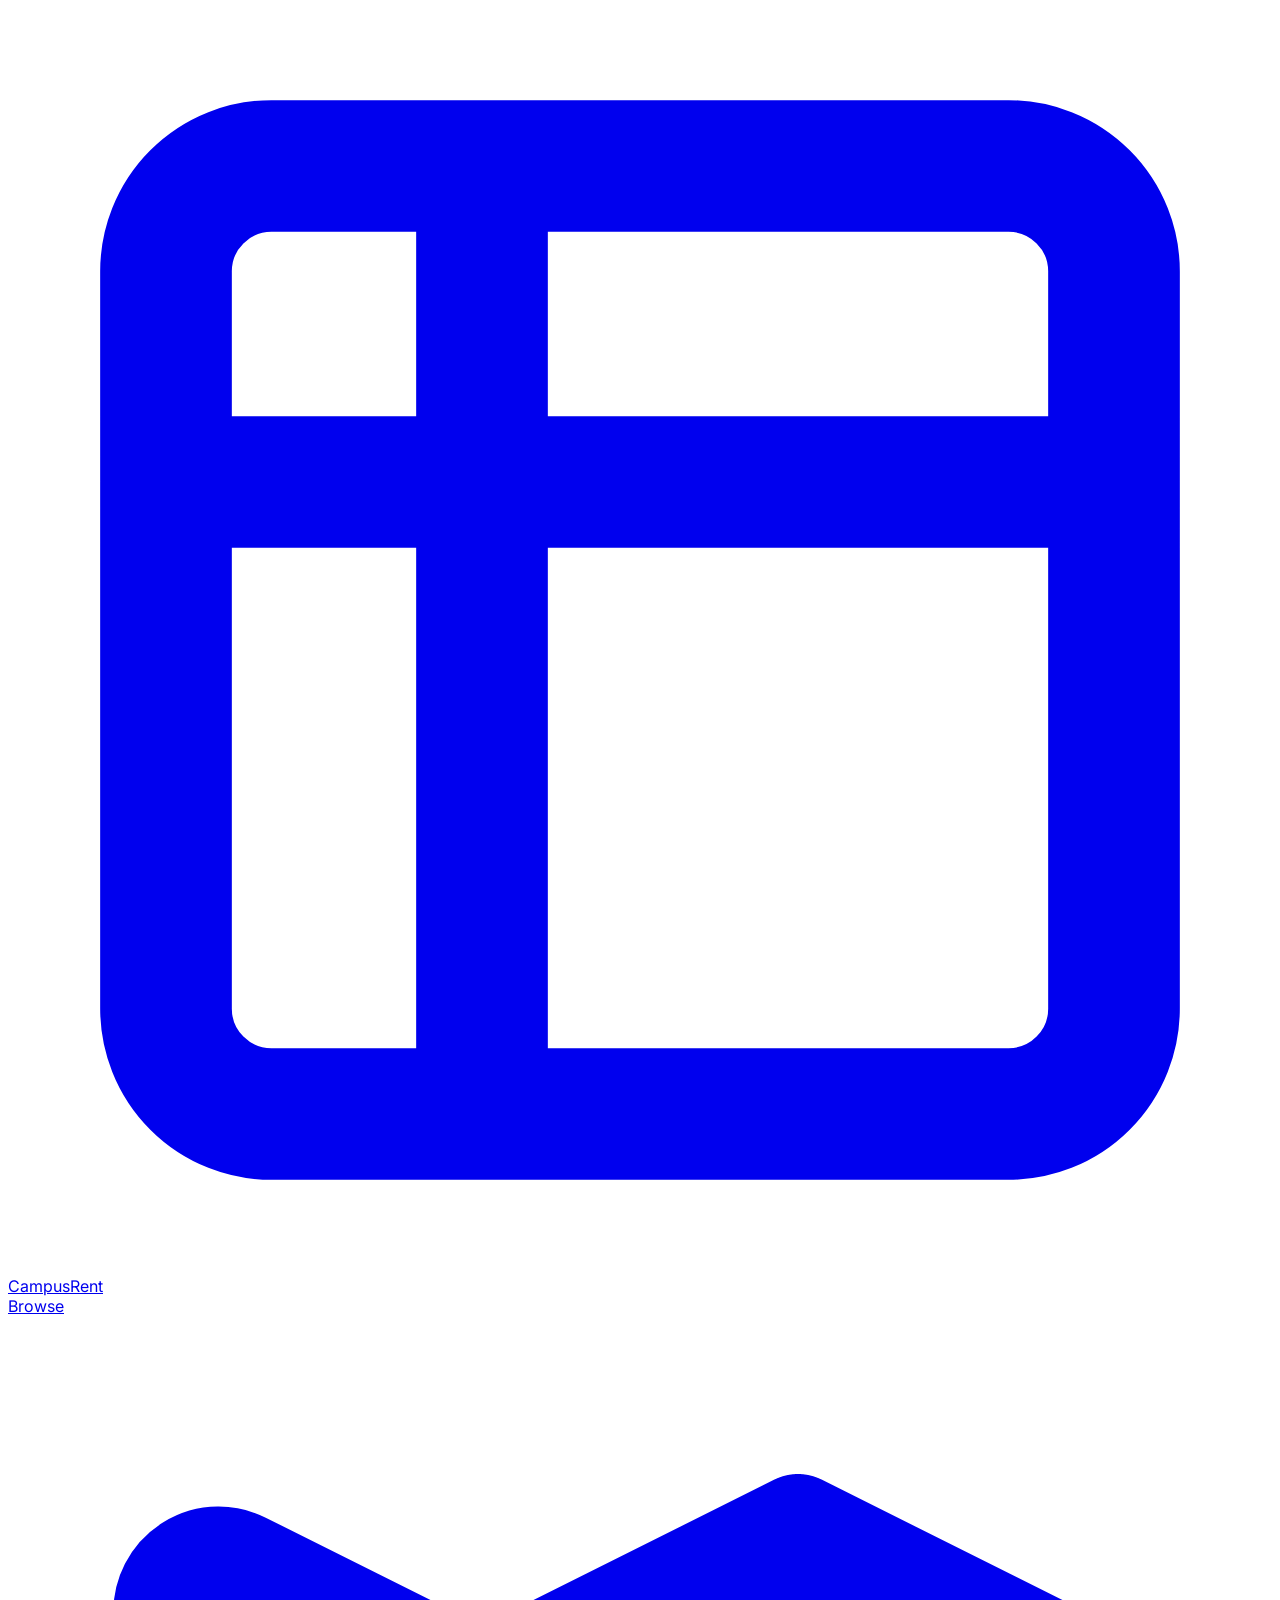
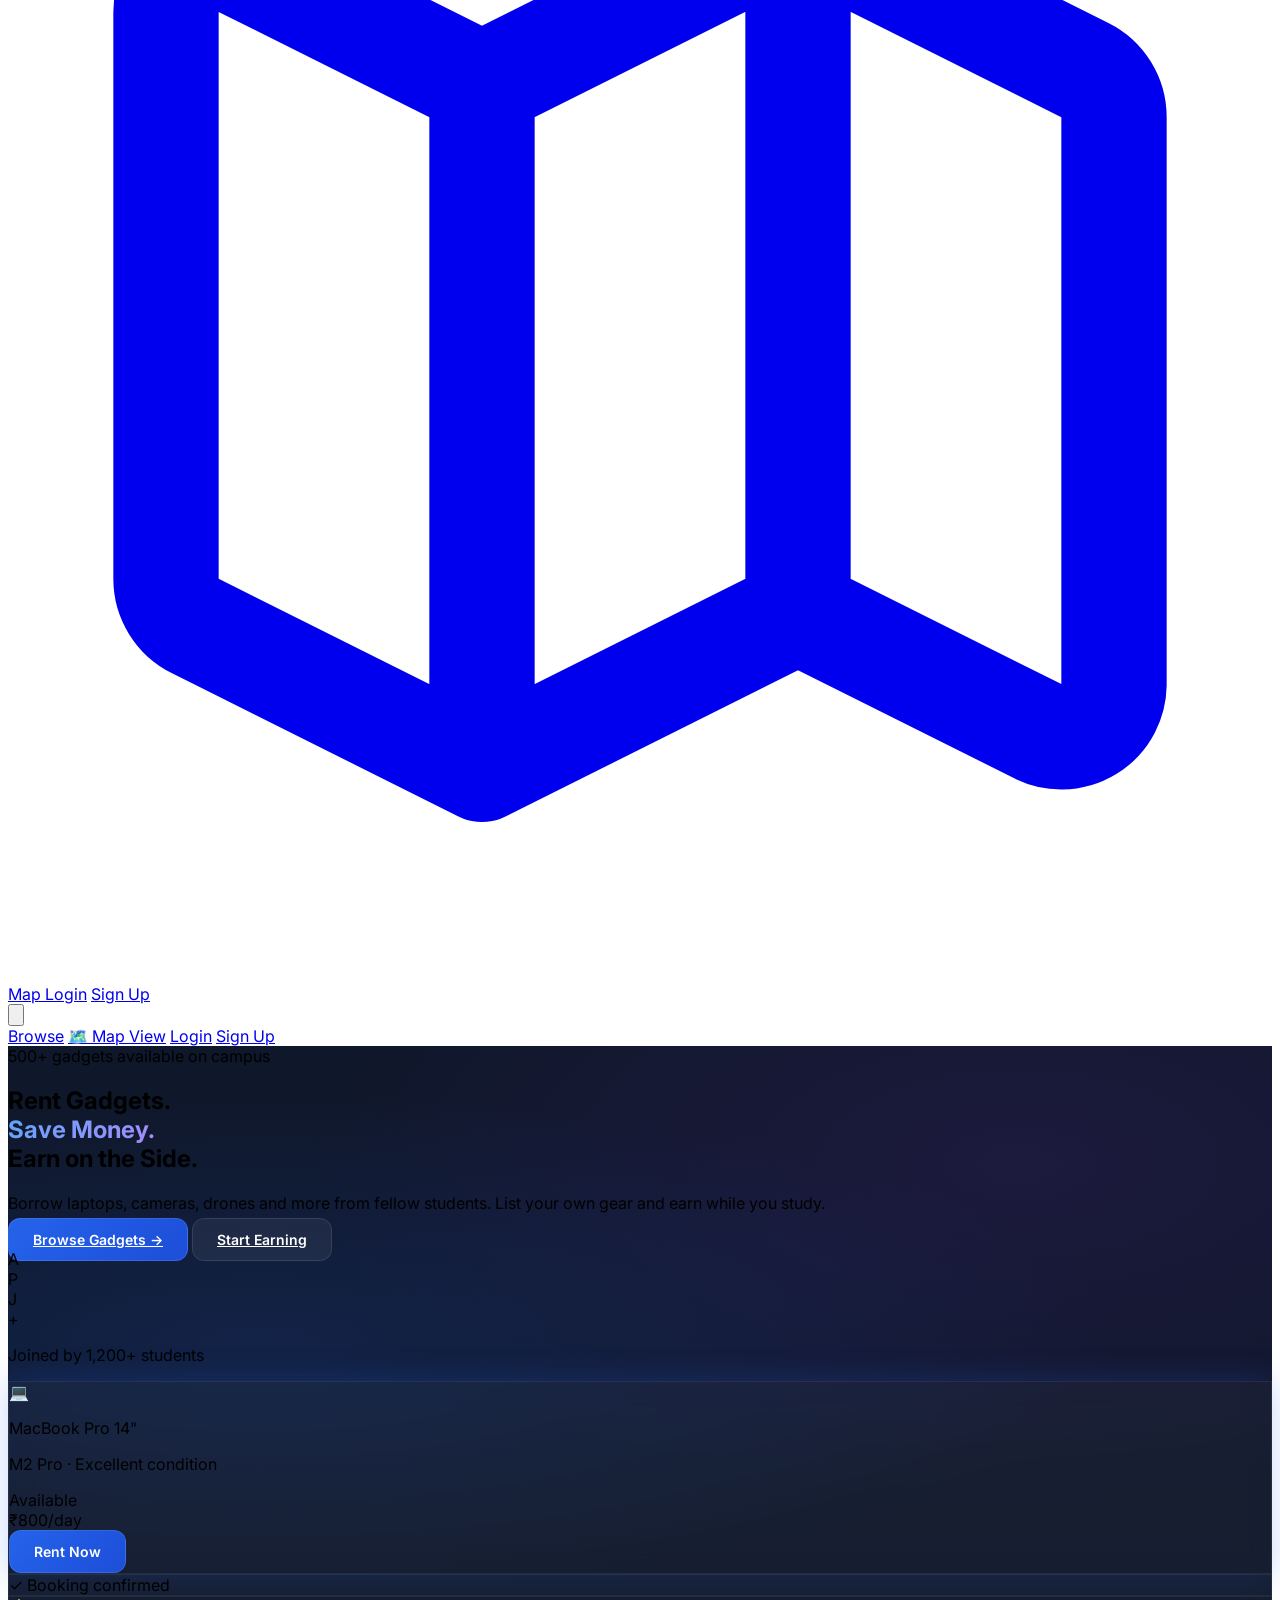
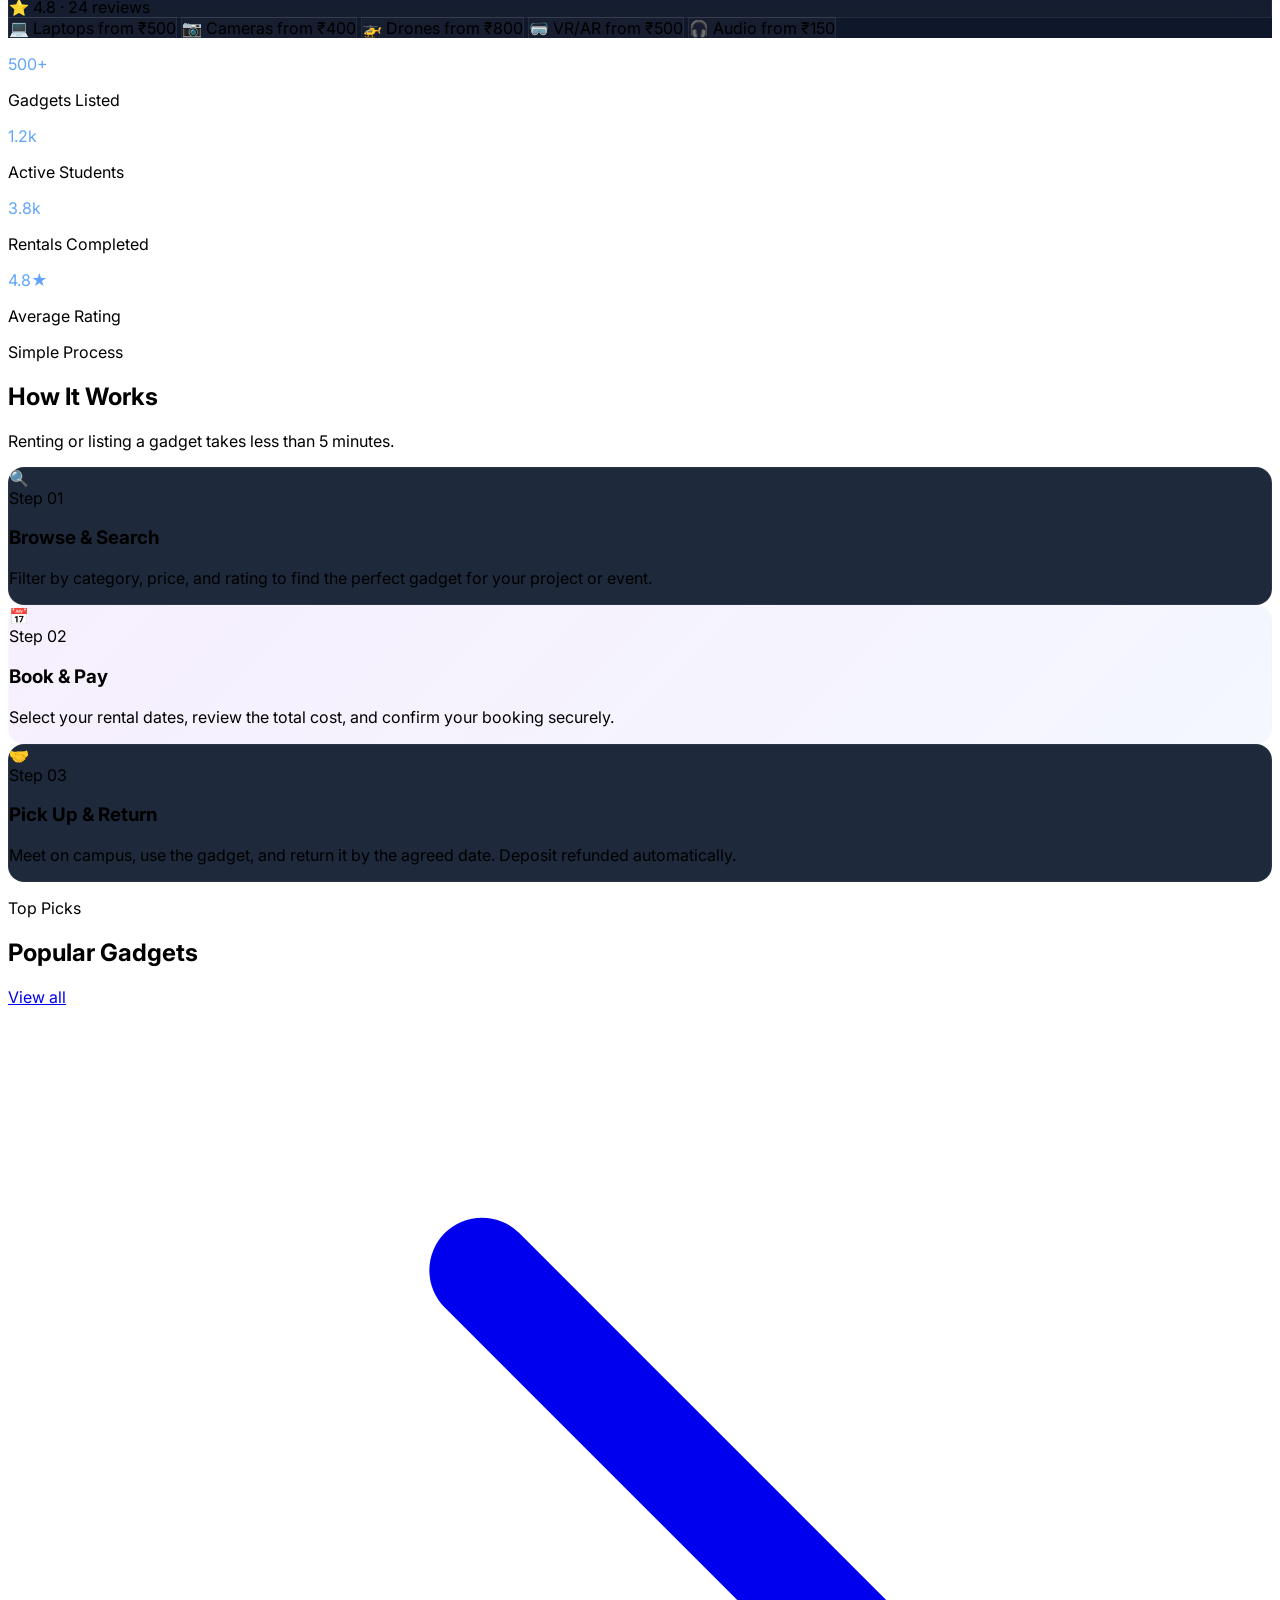
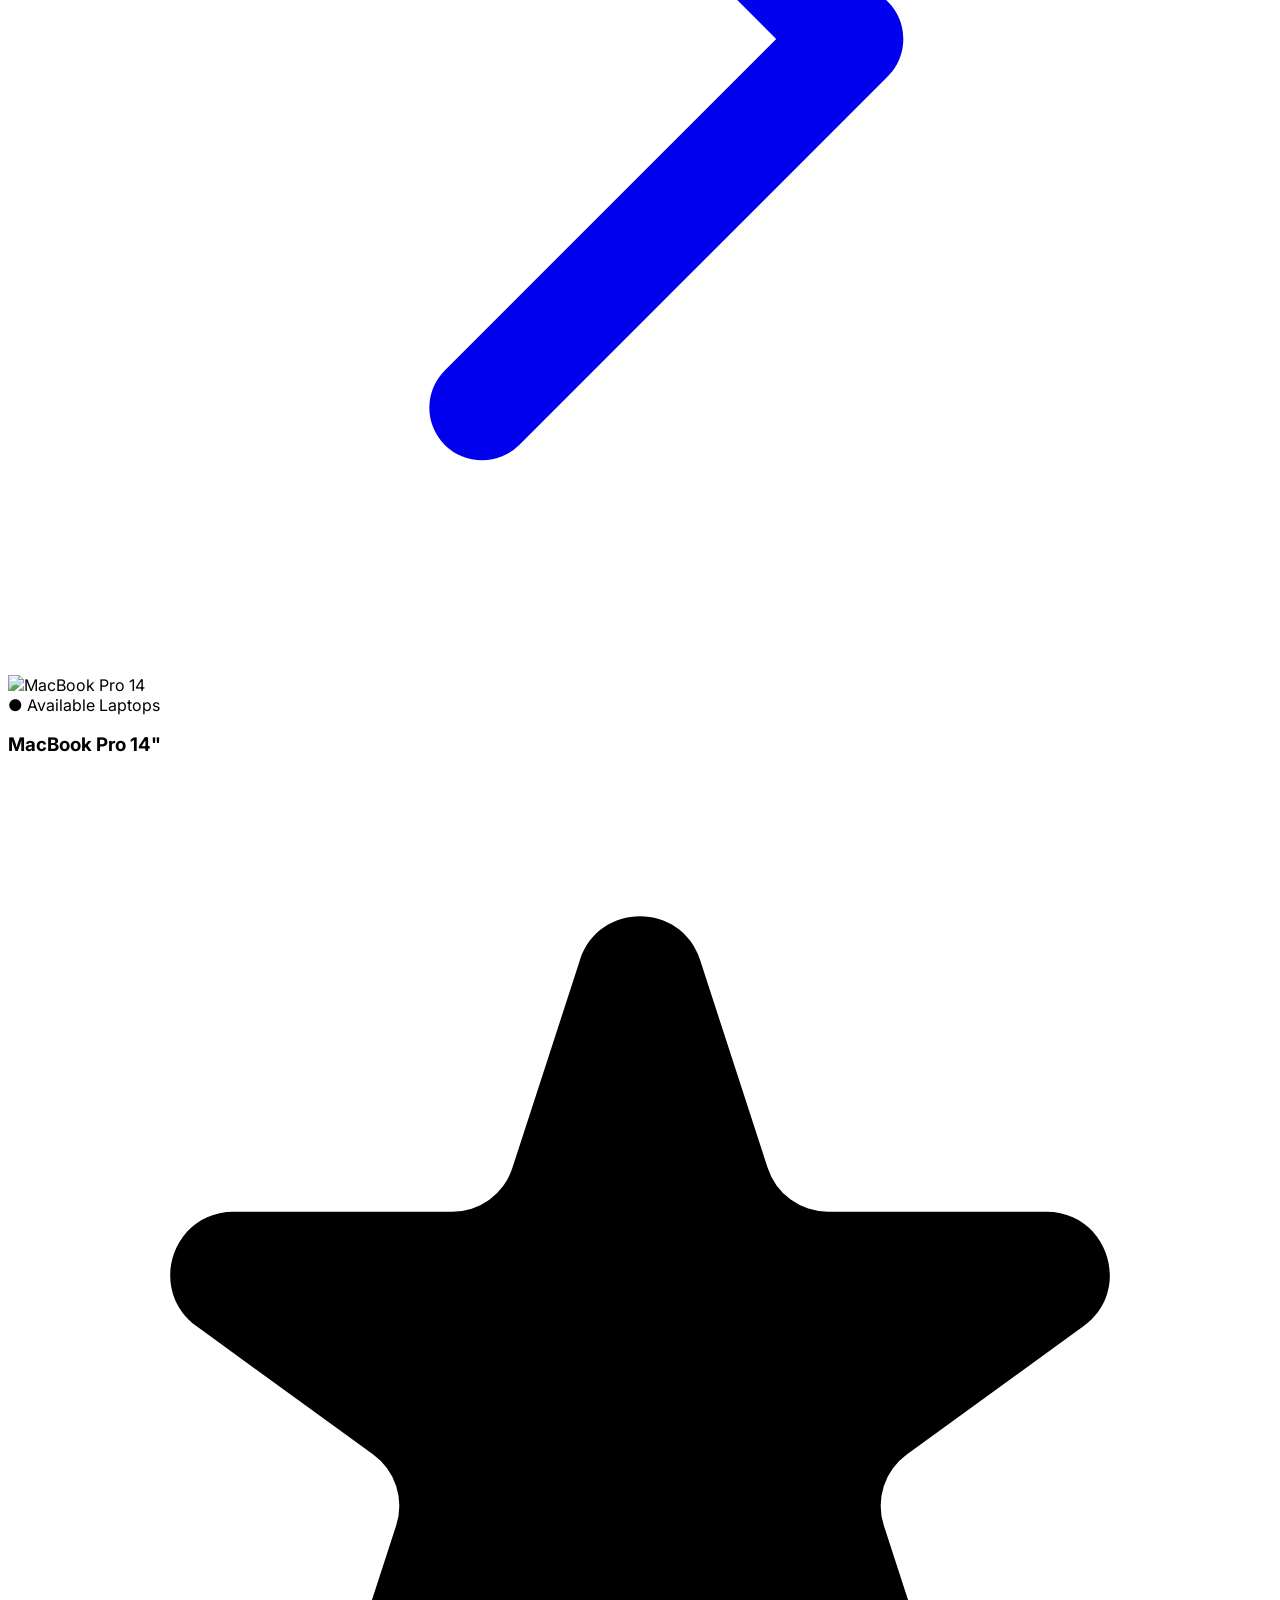
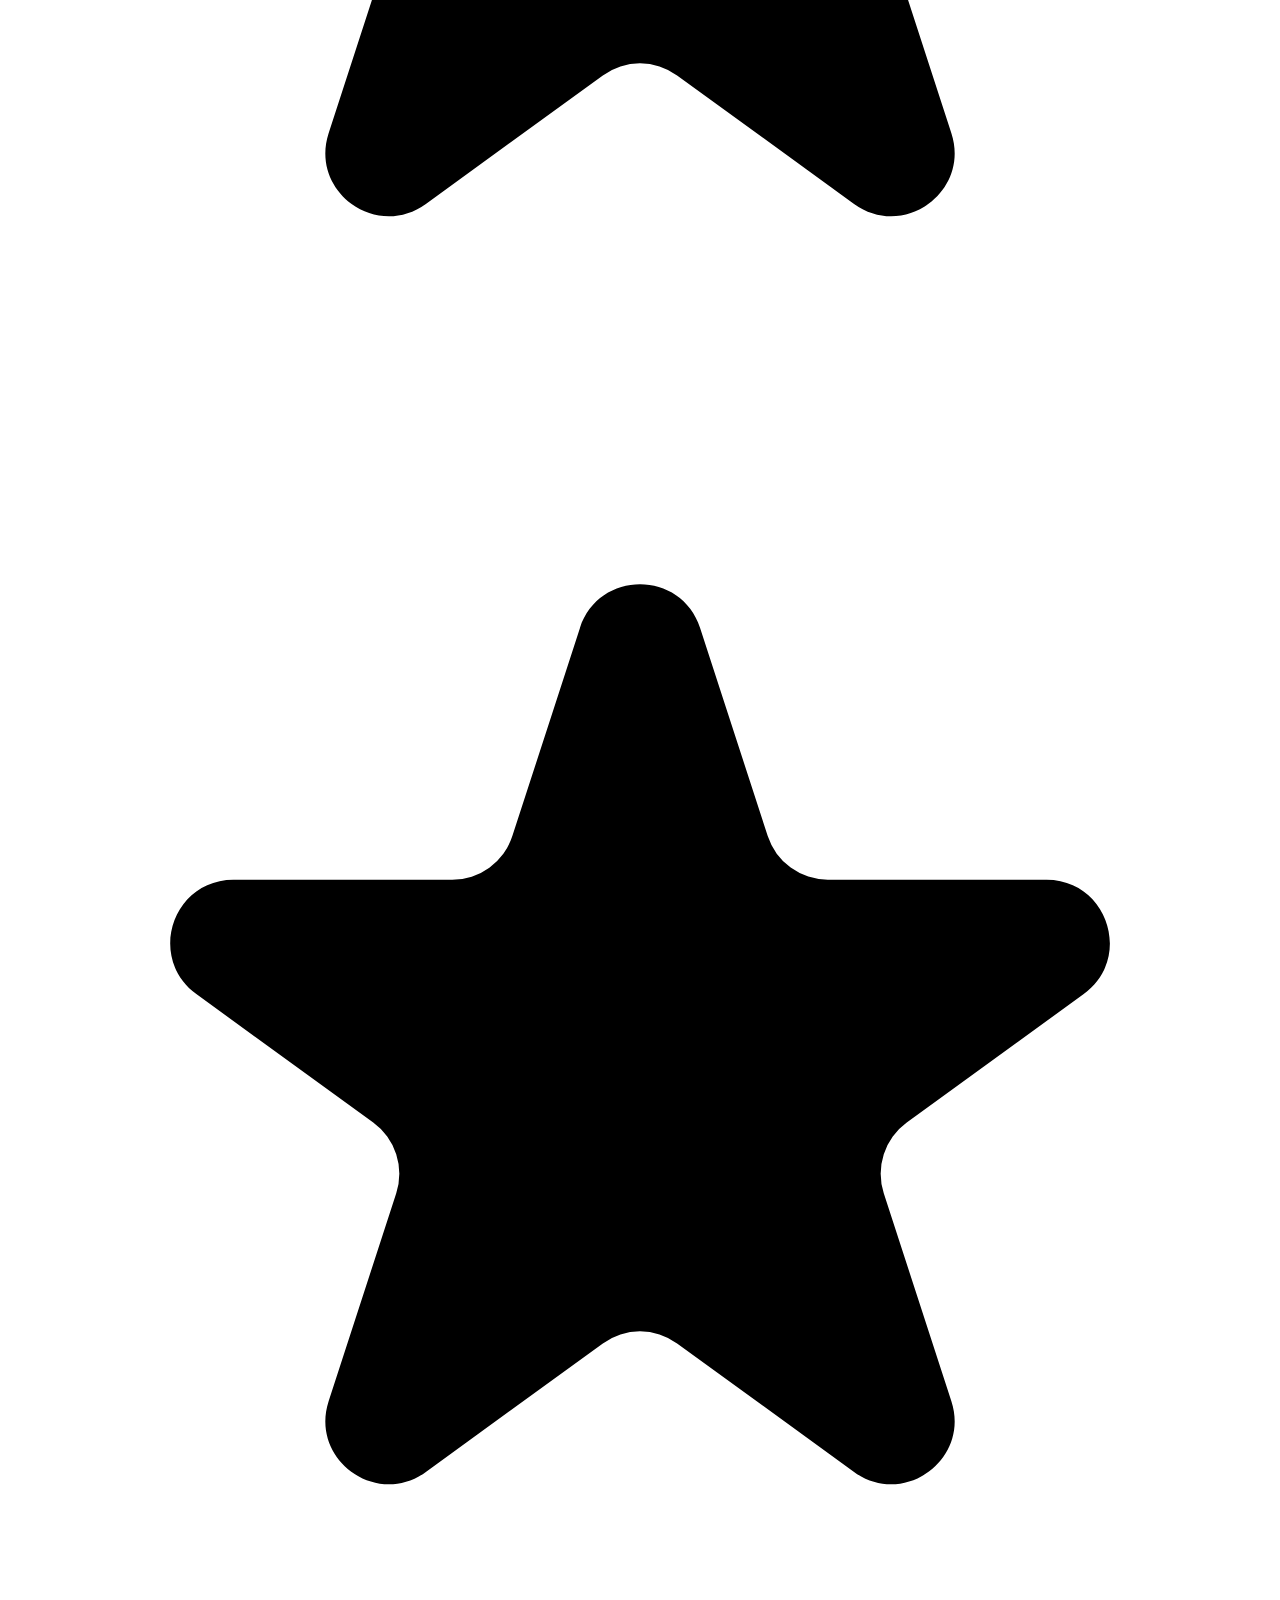
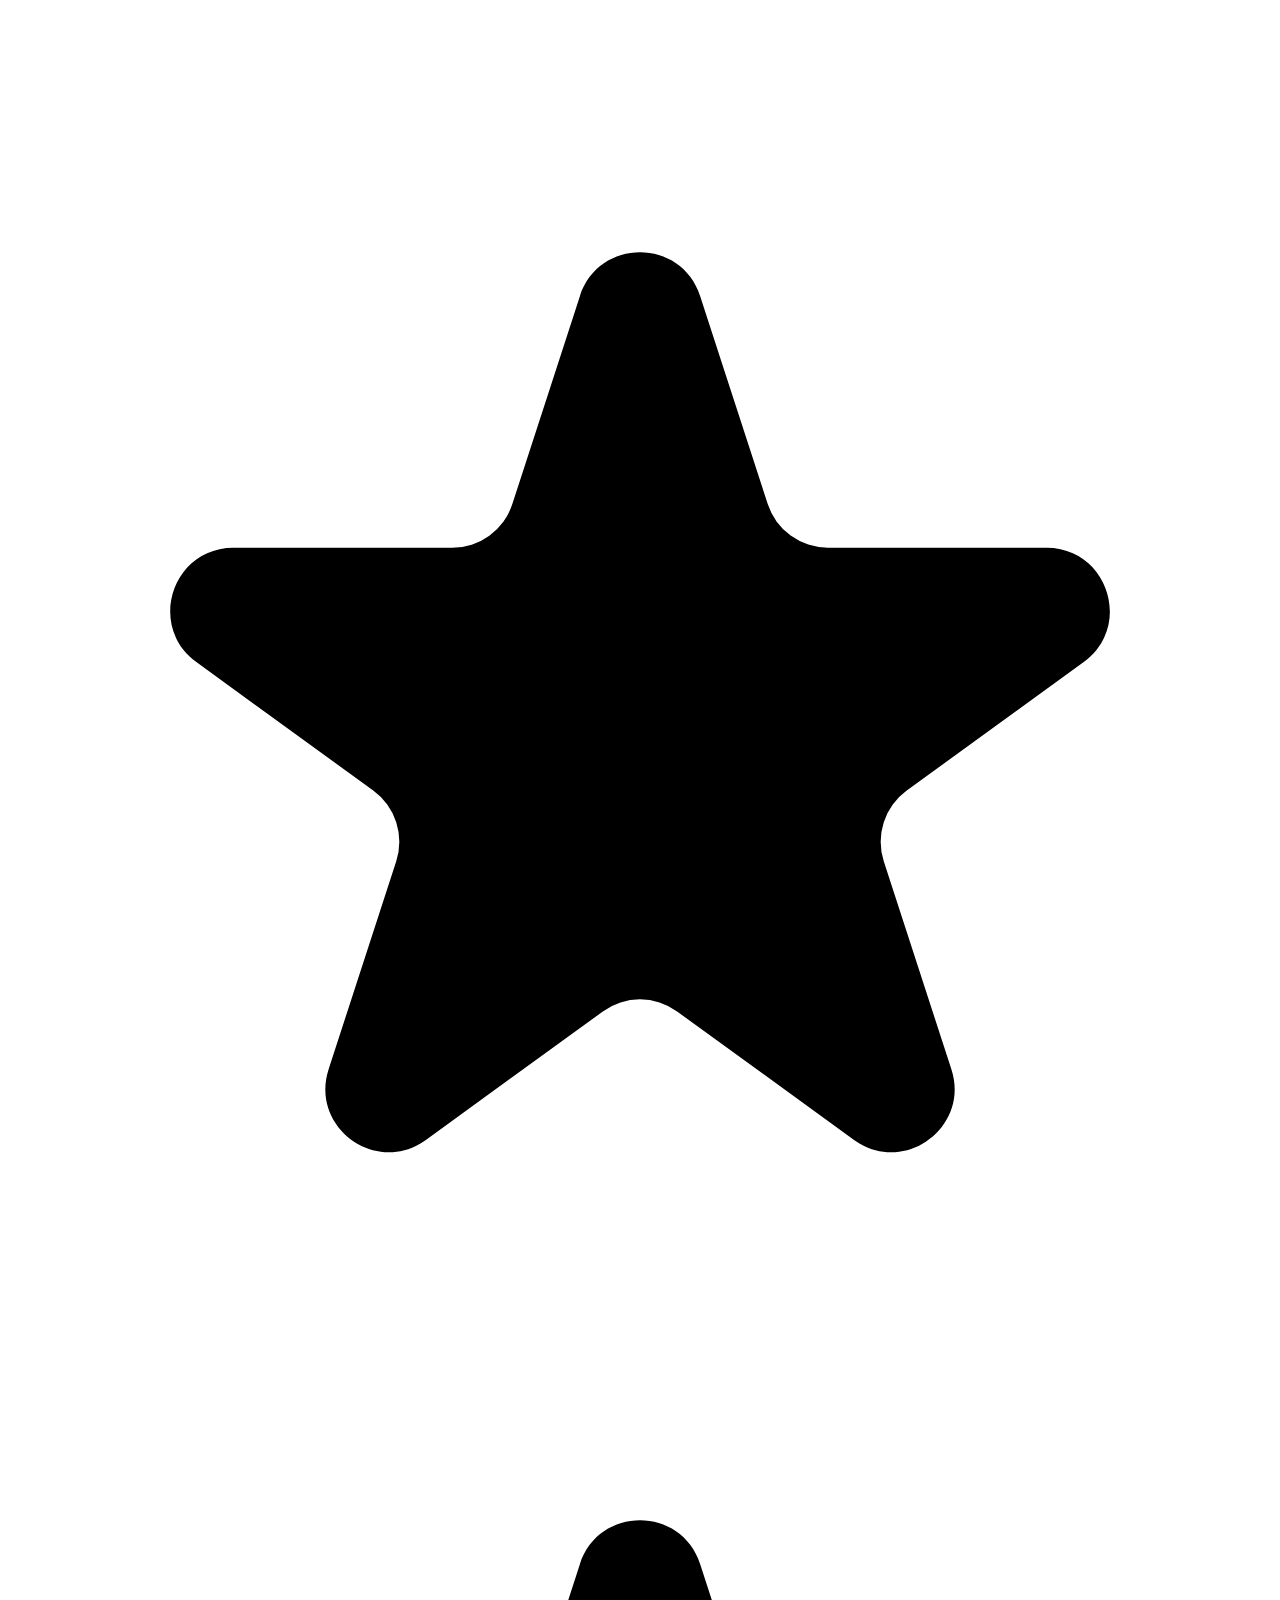
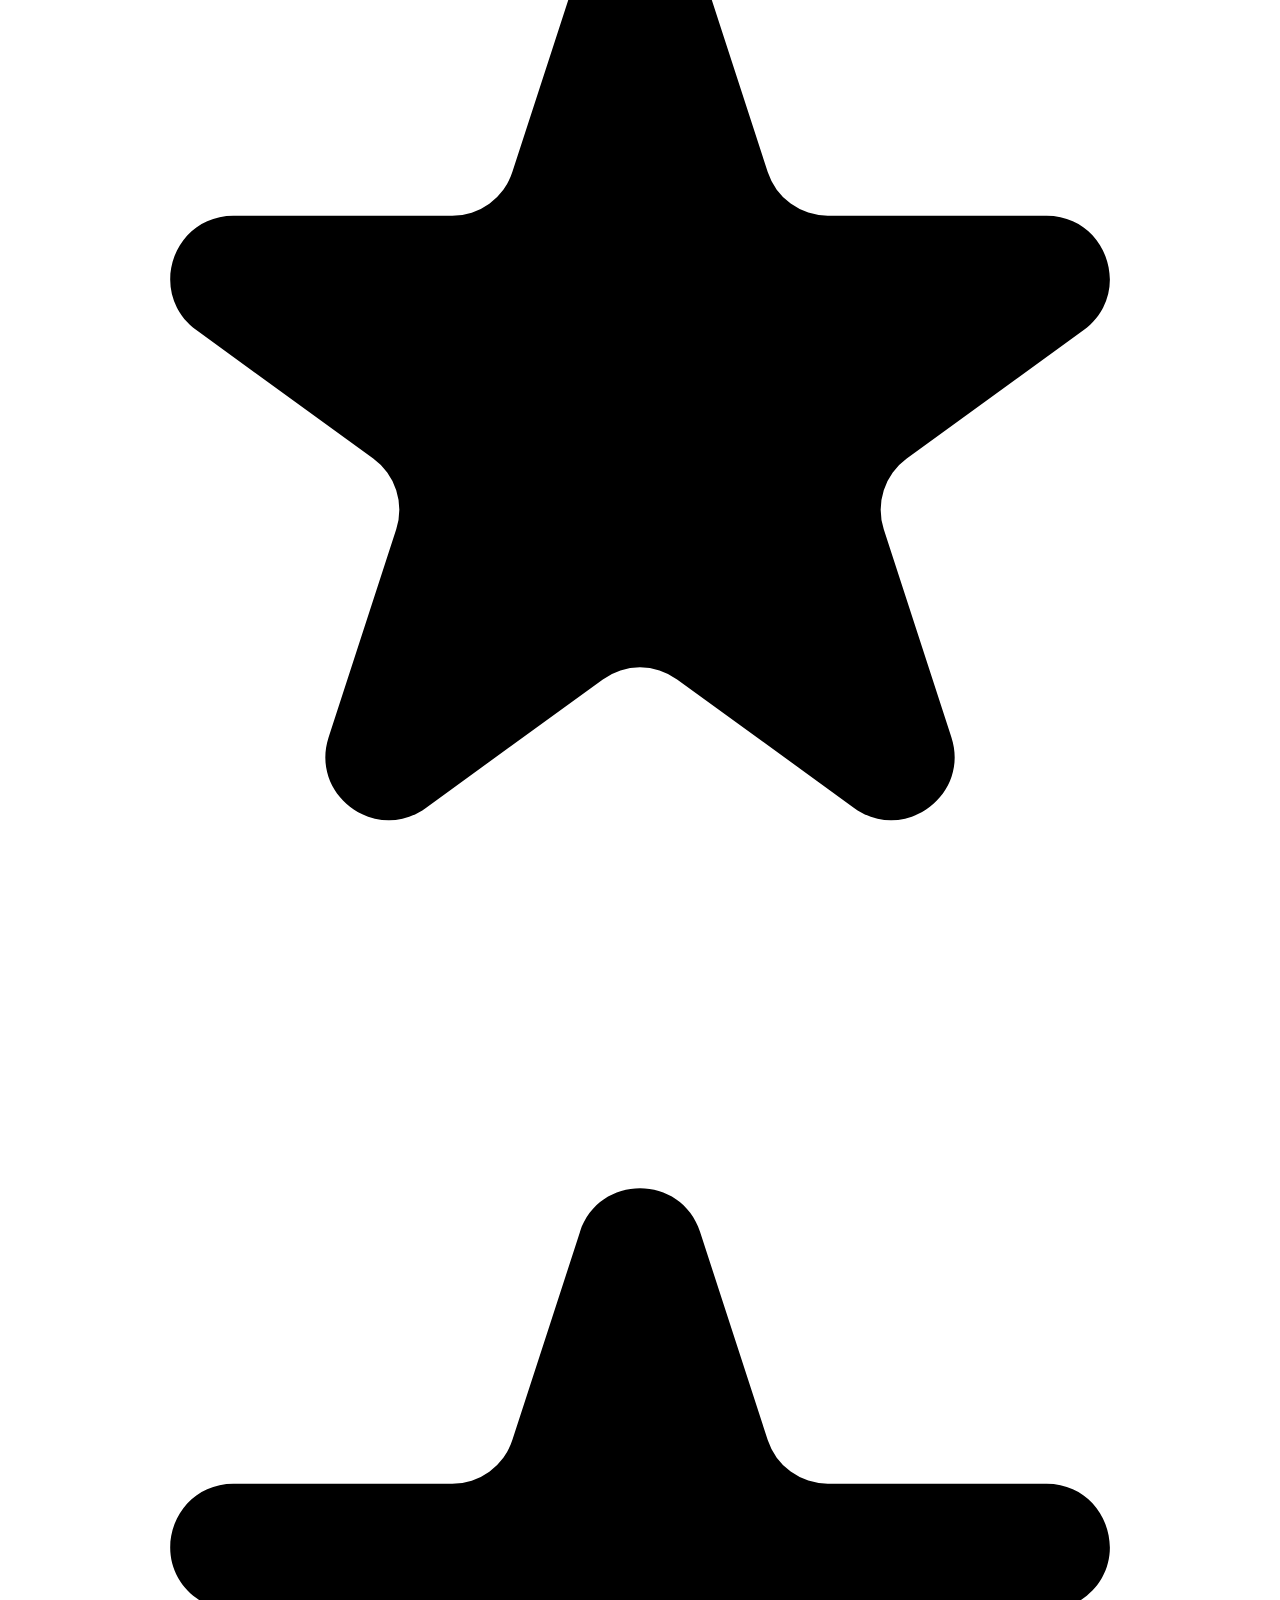
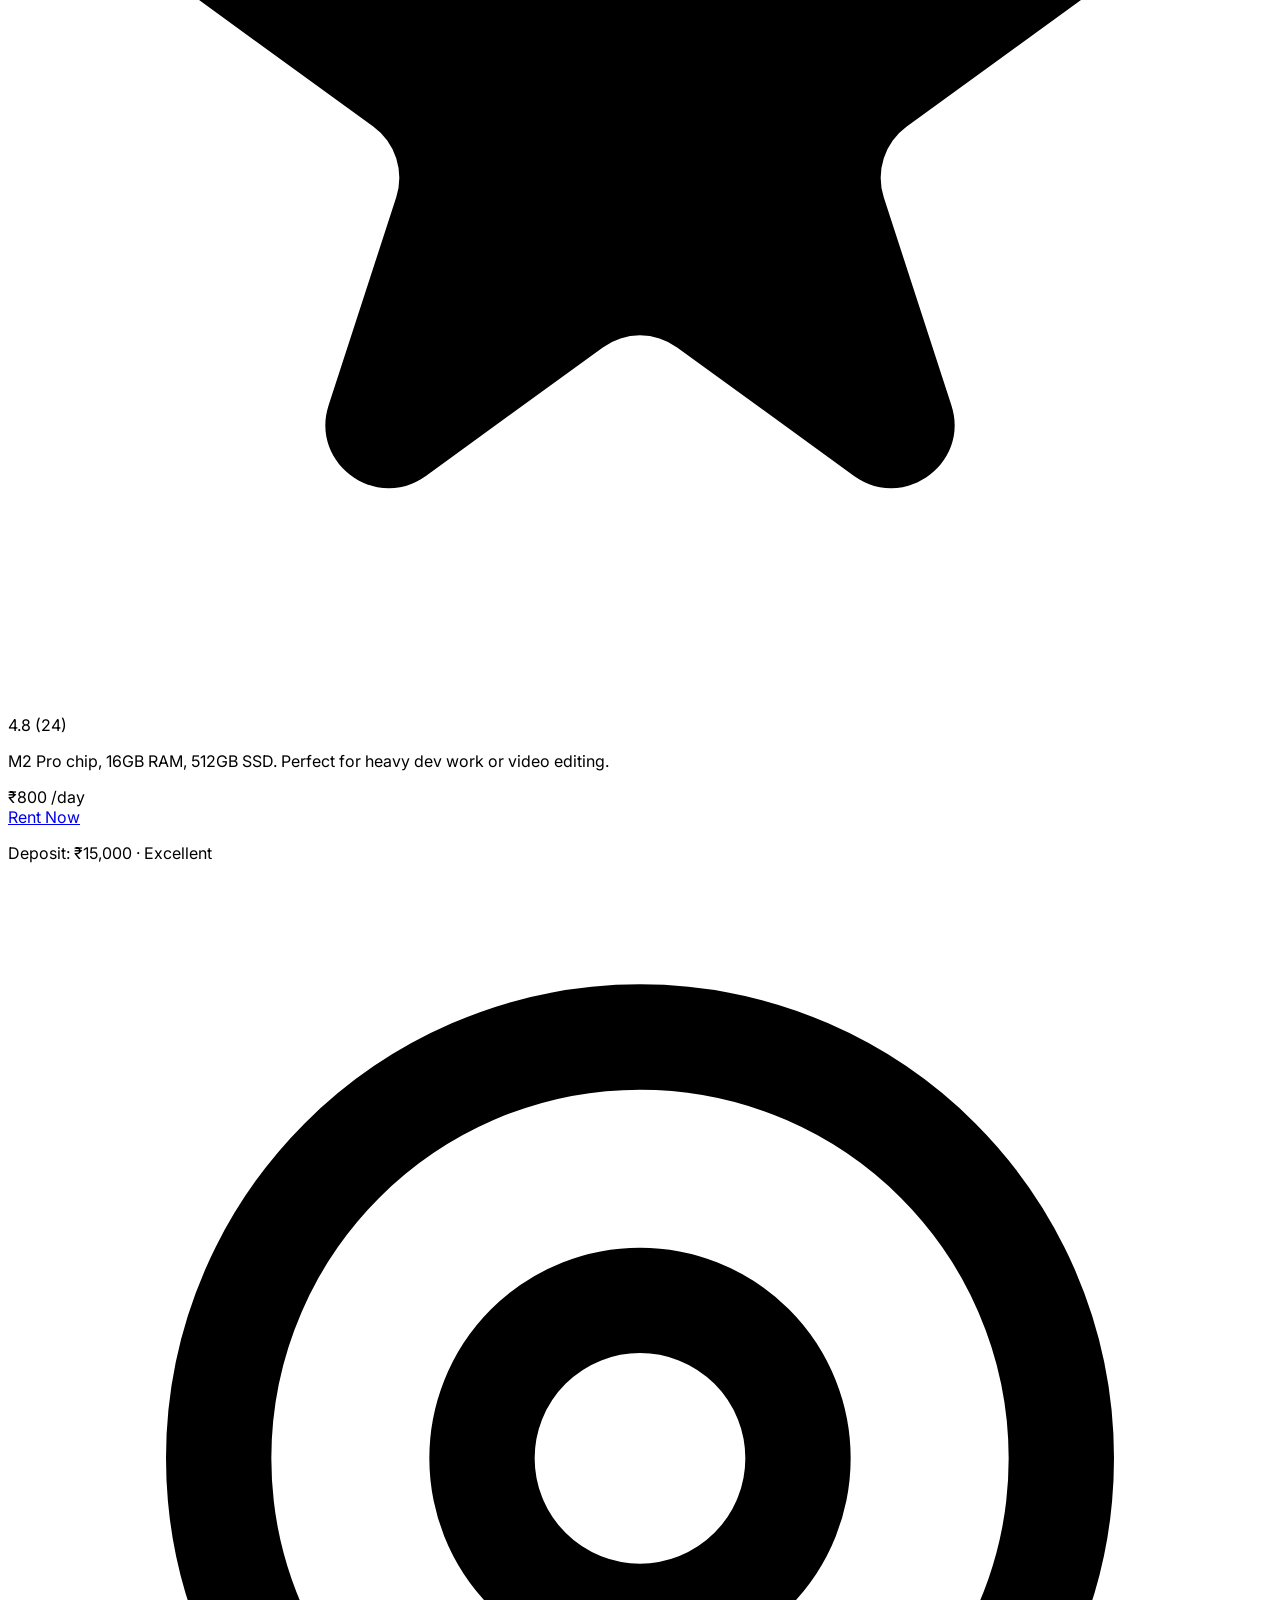
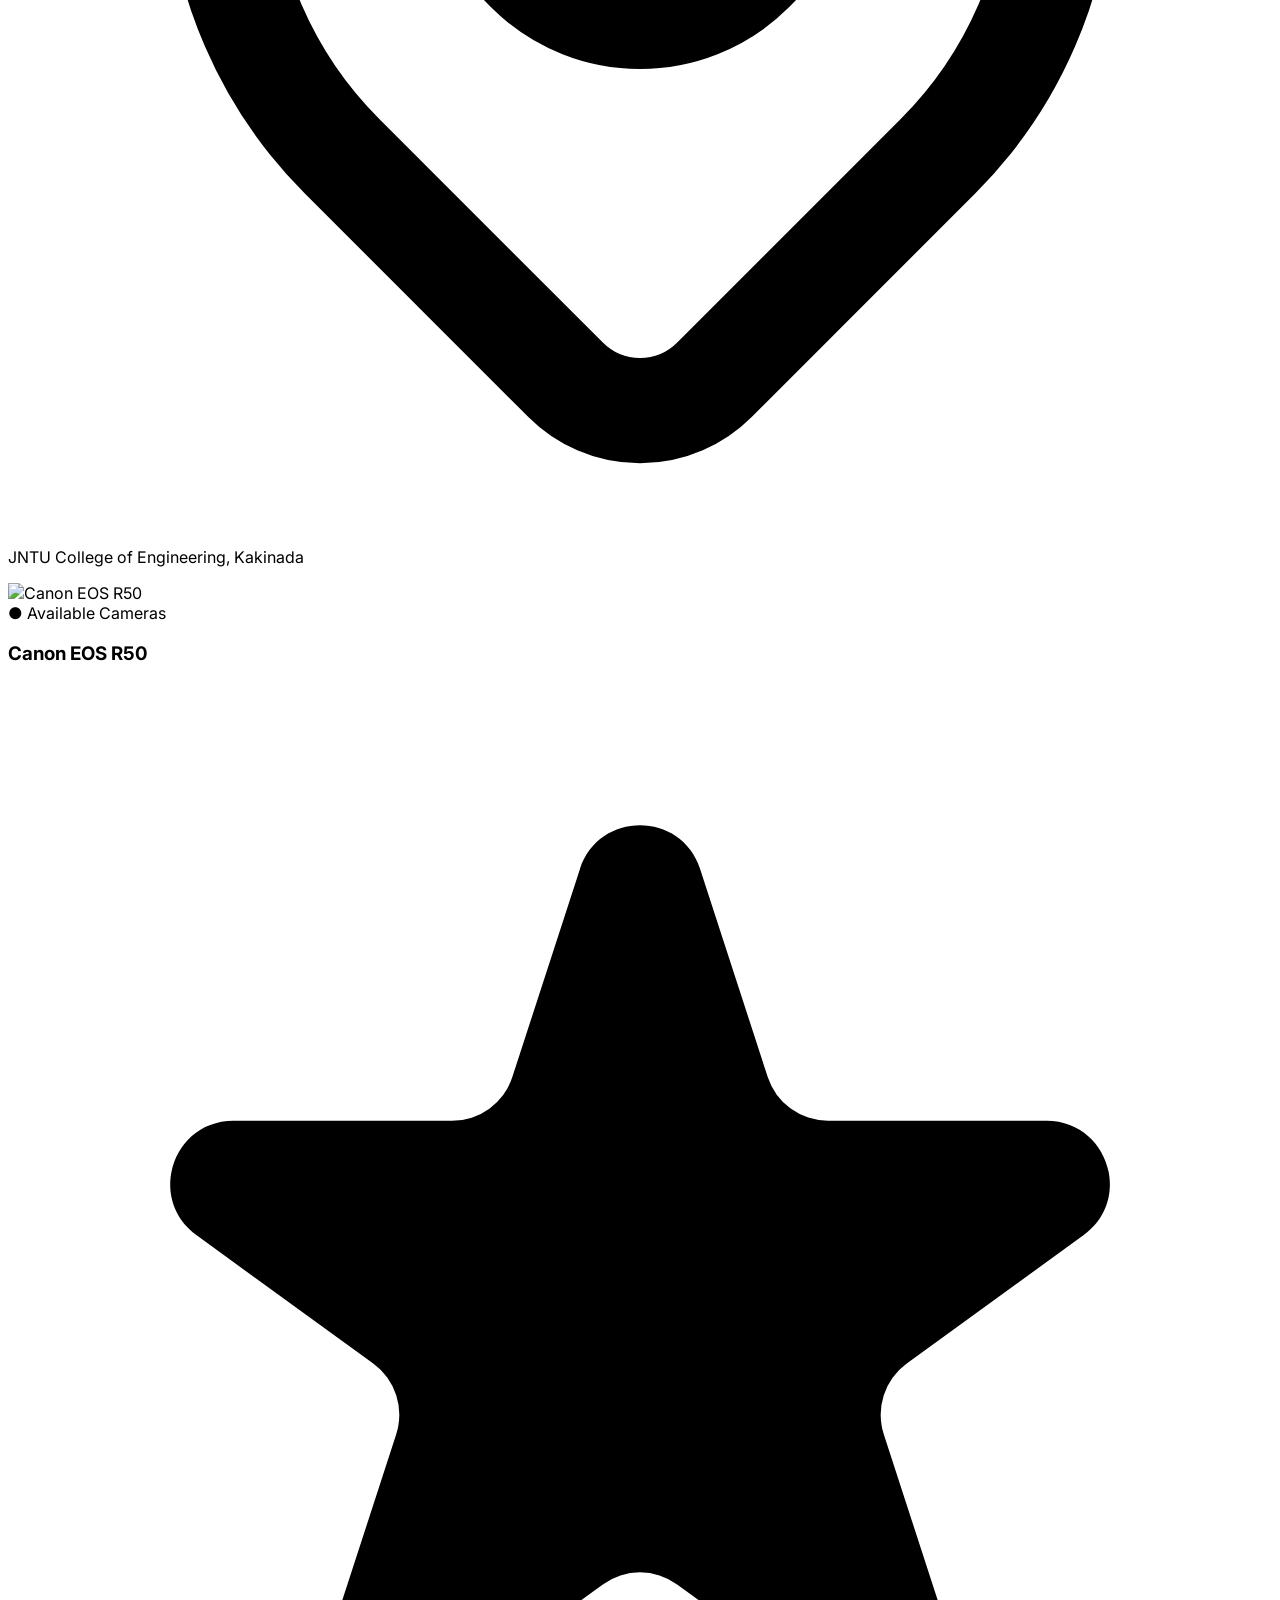
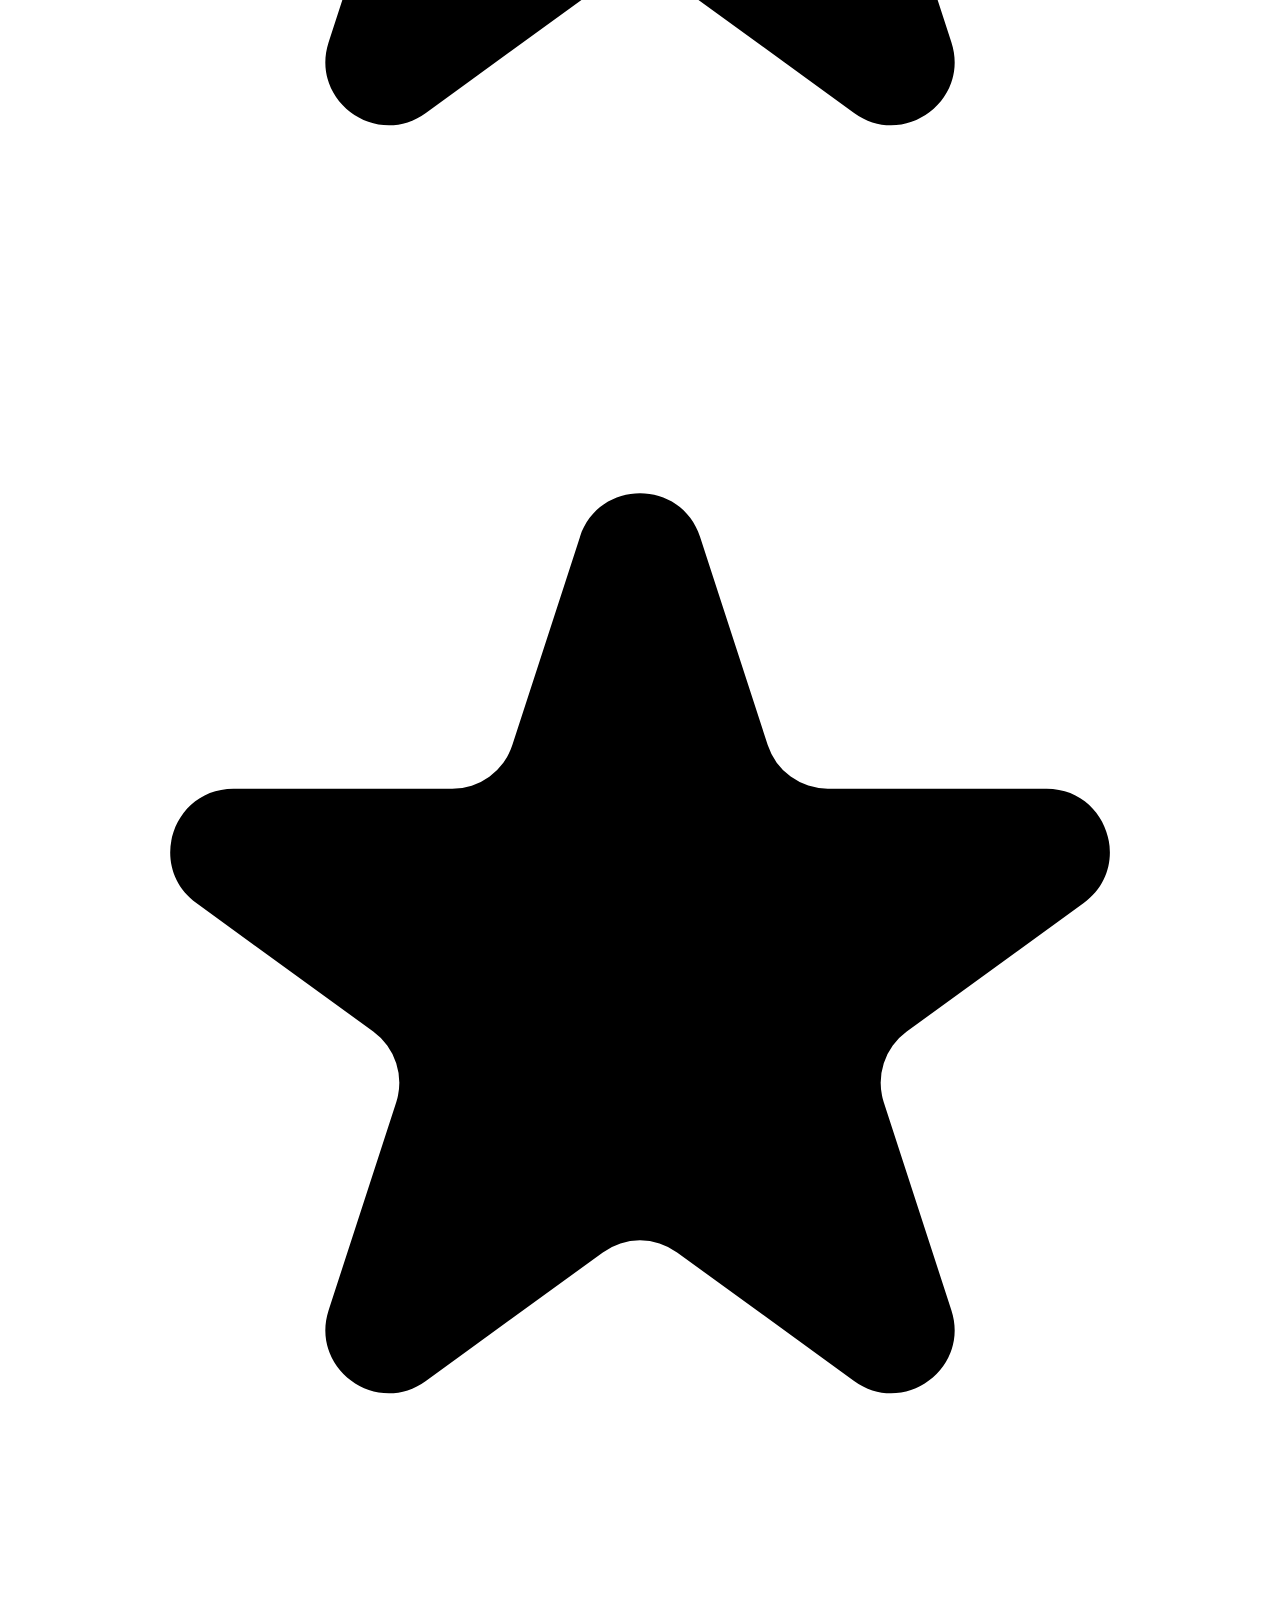
==== campus-gadget-rental/index.html @ 6b516d6c "initial commit" ====
<!DOCTYPE html>
<html lang="en" class="scroll-smooth">

<head>
    <meta charset="UTF-8" />
    <meta name="viewport" content="width=device-width, initial-scale=1.0" />
    <title>CampusRent — Gadget Rental for Students</title>
    <script src="https://cdn.tailwindcss.com"></script>
    <link rel="stylesheet" href="src/styles/custom.css" />
</head>

<body class="bg-slate-950 text-white antialiased">

    <div id="navbar"></div>

    <!-- ── Hero ──────────────────────────────────────────────────── -->
    <section class="hero-bg min-h-screen flex items-center relative overflow-hidden">
        <!-- Grid pattern -->
        <div class="absolute inset-0 opacity-[0.03]"
            style="background-image:linear-gradient(rgba(255,255,255,.5) 1px,transparent 1px),linear-gradient(90deg,rgba(255,255,255,.5) 1px,transparent 1px);background-size:60px 60px">
        </div>

        <div class="relative max-w-7xl mx-auto px-4 sm:px-6 lg:px-8 py-24 w-full">
            <div class="flex flex-col lg:flex-row items-center gap-16">
                <!-- Left -->
                <div class="flex-1 text-center lg:text-left">
                    <div
                        class="inline-flex items-center gap-2 bg-blue-500/10 border border-blue-500/20 text-blue-400 text-xs font-medium px-3 py-1.5 rounded-full mb-6">
                        <span class="w-1.5 h-1.5 bg-blue-400 rounded-full animate-pulse"></span>
                        500+ gadgets available on campus
                    </div>
                    <h1 class="text-5xl md:text-6xl lg:text-7xl font-extrabold leading-[1.05] tracking-tight mb-6">
                        Rent Gadgets.<br />
                        <span class="gradient-text">Save Money.</span><br />
                        Earn on the Side.
                    </h1>
                    <p class="text-slate-400 text-lg mb-8 max-w-lg mx-auto lg:mx-0 leading-relaxed">
                        Borrow laptops, cameras, drones and more from fellow students. List your own gear and earn while
                        you study.
                    </p>
                    <div class="flex flex-col sm:flex-row gap-3 justify-center lg:justify-start">
                        <a href="src/pages/marketplace.html" class="btn-primary text-center">Browse Gadgets →</a>
                        <a href="src/pages/auth.html?mode=signup" class="btn-secondary text-center">Start Earning</a>
                    </div>
                    <div class="flex items-center gap-6 mt-10 justify-center lg:justify-start">
                        <div class="flex -space-x-2">
                            <div
                                class="w-8 h-8 rounded-full bg-gradient-to-br from-blue-400 to-blue-600 border-2 border-slate-950 flex items-center justify-center text-xs font-bold">
                                A</div>
                            <div
                                class="w-8 h-8 rounded-full bg-gradient-to-br from-purple-400 to-purple-600 border-2 border-slate-950 flex items-center justify-center text-xs font-bold">
                                P</div>
                            <div
                                class="w-8 h-8 rounded-full bg-gradient-to-br from-emerald-400 to-emerald-600 border-2 border-slate-950 flex items-center justify-center text-xs font-bold">
                                J</div>
                            <div
                                class="w-8 h-8 rounded-full bg-slate-700 border-2 border-slate-950 flex items-center justify-center text-xs text-slate-400">
                                +</div>
                        </div>
                        <p class="text-slate-400 text-sm">Joined by <span class="text-white font-semibold">1,200+</span>
                            students</p>
                    </div>
                </div>

                <!-- Right — floating cards -->
                <div class="flex-1 relative w-full max-w-md mx-auto lg:mx-0">
                    <div class="relative">
                        <!-- Main card -->
                        <div class="glass rounded-2xl p-5 glow-blue">
                            <div class="flex items-center gap-3 mb-4">
                                <div
                                    class="w-12 h-12 rounded-xl bg-blue-500/20 flex items-center justify-center text-2xl">
                                    💻</div>
                                <div>
                                    <p class="font-semibold text-white text-sm">MacBook Pro 14"</p>
                                    <p class="text-slate-400 text-xs">M2 Pro · Excellent condition</p>
                                </div>
                                <span
                                    class="ml-auto text-emerald-400 text-xs font-medium bg-emerald-500/10 px-2 py-1 rounded-full border border-emerald-500/20">Available</span>
                            </div>
                            <div class="flex items-center justify-between">
                                <div><span class="text-blue-400 font-bold text-2xl">₹800</span><span
                                        class="text-slate-500 text-sm">/day</span></div>
                                <button class="btn-primary text-xs py-2 px-4">Rent Now</button>
                            </div>
                        </div>
                        <!-- Floating badge 1 -->
                        <div
                            class="absolute -top-4 -right-4 glass rounded-xl px-3 py-2 text-xs font-medium text-emerald-400 border border-emerald-500/20 bg-slate-900/80">
                            ✓ Booking confirmed
                        </div>
                        <!-- Floating badge 2 -->
                        <div
                            class="absolute -bottom-4 -left-4 glass rounded-xl px-3 py-2 text-xs font-medium text-yellow-400 border border-yellow-500/20 bg-slate-900/80">
                            ⭐ 4.8 · 24 reviews
                        </div>
                    </div>

                    <!-- Category pills -->
                    <div class="flex flex-wrap gap-2 mt-10 justify-center">
                        <span class="glass text-xs text-slate-300 px-3 py-1.5 rounded-full">💻 Laptops from ₹500</span>
                        <span class="glass text-xs text-slate-300 px-3 py-1.5 rounded-full">📷 Cameras from ₹400</span>
                        <span class="glass text-xs text-slate-300 px-3 py-1.5 rounded-full">🚁 Drones from ₹800</span>
                        <span class="glass text-xs text-slate-300 px-3 py-1.5 rounded-full">🥽 VR/AR from ₹500</span>
                        <span class="glass text-xs text-slate-300 px-3 py-1.5 rounded-full">🎧 Audio from ₹150</span>
                    </div>
                </div>
            </div>
        </div>
    </section>

    <!-- ── Stats ──────────────────────────────────────────────────── -->
    <section class="border-y border-white/5 bg-slate-900/50">
        <div class="max-w-7xl mx-auto px-4 sm:px-6 lg:px-8 py-12 grid grid-cols-2 md:grid-cols-4 gap-6">
            <div class="text-center">
                <p class="text-3xl font-extrabold gradient-text">500+</p>
                <p class="text-slate-400 text-sm mt-1">Gadgets Listed</p>
            </div>
            <div class="text-center">
                <p class="text-3xl font-extrabold gradient-text">1.2k</p>
                <p class="text-slate-400 text-sm mt-1">Active Students</p>
            </div>
            <div class="text-center">
                <p class="text-3xl font-extrabold gradient-text">3.8k</p>
                <p class="text-slate-400 text-sm mt-1">Rentals Completed</p>
            </div>
            <div class="text-center">
                <p class="text-3xl font-extrabold gradient-text">4.8★</p>
                <p class="text-slate-400 text-sm mt-1">Average Rating</p>
            </div>
        </div>
    </section>

    <!-- ── How it Works ───────────────────────────────────────────── -->
    <section class="py-24 max-w-7xl mx-auto px-4 sm:px-6 lg:px-8">
        <div class="text-center mb-14">
            <p class="text-blue-400 text-sm font-semibold uppercase tracking-widest mb-3">Simple Process</p>
            <h2 class="text-4xl font-bold text-white mb-3">How It Works</h2>
            <p class="text-slate-400 max-w-md mx-auto">Renting or listing a gadget takes less than 5 minutes.</p>
        </div>
        <div class="grid grid-cols-1 md:grid-cols-3 gap-6 relative">
            <!-- connector line -->
            <div
                class="hidden md:block absolute top-10 left-1/4 right-1/4 h-px bg-gradient-to-r from-blue-500/0 via-blue-500/40 to-blue-500/0">
            </div>
            <div class="card-dark p-7 text-center relative">
                <div
                    class="w-14 h-14 bg-blue-500/10 border border-blue-500/20 rounded-2xl flex items-center justify-center mx-auto mb-5 text-2xl">
                    🔍</div>
                <div class="text-blue-400 font-bold text-xs uppercase tracking-widest mb-2">Step 01</div>
                <h3 class="font-semibold text-white mb-2">Browse & Search</h3>
                <p class="text-slate-400 text-sm leading-relaxed">Filter by category, price, and rating to find the
                    perfect gadget for your project or event.</p>
            </div>
            <div class="card-dark p-7 text-center border-purple-500/20 relative"
                style="background:linear-gradient(135deg,rgba(147,51,234,0.08),rgba(37,99,235,0.05))">
                <div
                    class="w-14 h-14 bg-purple-500/10 border border-purple-500/20 rounded-2xl flex items-center justify-center mx-auto mb-5 text-2xl">
                    📅</div>
                <div class="text-purple-400 font-bold text-xs uppercase tracking-widest mb-2">Step 02</div>
                <h3 class="font-semibold text-white mb-2">Book & Pay</h3>
                <p class="text-slate-400 text-sm leading-relaxed">Select your rental dates, review the total cost, and
                    confirm your booking securely.</p>
            </div>
            <div class="card-dark p-7 text-center">
                <div
                    class="w-14 h-14 bg-emerald-500/10 border border-emerald-500/20 rounded-2xl flex items-center justify-center mx-auto mb-5 text-2xl">
                    🤝</div>
                <div class="text-emerald-400 font-bold text-xs uppercase tracking-widest mb-2">Step 03</div>
                <h3 class="font-semibold text-white mb-2">Pick Up & Return</h3>
                <p class="text-slate-400 text-sm leading-relaxed">Meet on campus, use the gadget, and return it by the
                    agreed date. Deposit refunded automatically.</p>
            </div>
        </div>
    </section>

    <!-- ── Popular Gadgets ────────────────────────────────────────── -->
    <section class="py-10 pb-24">
        <div class="max-w-7xl mx-auto px-4 sm:px-6 lg:px-8">
            <div class="flex items-end justify-between mb-10">
                <div>
                    <p class="text-blue-400 text-sm font-semibold uppercase tracking-widest mb-2">Top Picks</p>
                    <h2 class="text-4xl font-bold text-white">Popular Gadgets</h2>
                </div>
                <a href="src/pages/marketplace.html"
                    class="hidden md:flex items-center gap-1 text-sm text-slate-400 hover:text-blue-400 transition">
                    View all <svg class="w-4 h-4" fill="none" stroke="currentColor" viewBox="0 0 24 24">
                        <path stroke-linecap="round" stroke-linejoin="round" stroke-width="2" d="M9 5l7 7-7 7" />
                    </svg>
                </a>
            </div>
            <div id="popular-gadgets" class="grid grid-cols-1 sm:grid-cols-2 lg:grid-cols-4 gap-5"></div>
            <div class="text-center mt-8 md:hidden">
                <a href="src/pages/marketplace.html" class="text-blue-400 text-sm hover:underline">View all gadgets
                    →</a>
            </div>
        </div>
    </section>

    <!-- ── CTA ────────────────────────────────────────────────────── -->
    <section class="pb-24 max-w-7xl mx-auto px-4 sm:px-6 lg:px-8">
        <div class="relative rounded-3xl overflow-hidden p-10 md:p-16 text-center"
            style="background:linear-gradient(135deg,#1e3a8a,#1e1b4b,#2e1065)">
            <div class="absolute inset-0 opacity-10"
                style="background-image:radial-gradient(circle at 30% 50%,#3b82f6 0%,transparent 50%),radial-gradient(circle at 70% 50%,#8b5cf6 0%,transparent 50%)">
            </div>
            <div class="relative">
                <p class="text-blue-300 text-sm font-semibold uppercase tracking-widest mb-3">For Gadget Owners</p>
                <h2 class="text-3xl md:text-4xl font-bold text-white mb-4">Have a gadget collecting dust?</h2>
                <p class="text-blue-200/70 text-lg mb-8 max-w-xl mx-auto">List it on CampusRent and earn passive income
                    while helping fellow students. Setup takes 2 minutes.</p>
                <a href="src/pages/list-gadget.html"
                    class="inline-block bg-white text-slate-900 font-bold px-8 py-4 rounded-xl hover:bg-blue-50 transition shadow-xl">
                    List Your Gadget →
                </a>
            </div>
        </div>
    </section>

    <div id="footer"></div>

    <script type="module">
        import { renderNavbar } from './src/components/navbar.js';
        import { renderFooter } from './src/components/footer.js';
        import { createGadgetCard } from './src/components/gadget-card.js';
        import { sampleGadgets } from './src/data/sample-gadgets.js';

        renderNavbar();
        renderFooter();

        const container = document.getElementById('popular-gadgets');
        sampleGadgets.filter(g => g.available).slice(0, 4).forEach(g => {
            container.innerHTML += createGadgetCard(g, 'src/pages/');
        });
    </script>
</body>

</html>
---- campus-gadget-rental/src/styles/custom.css ----
@import url('https://fonts.googleapis.com/css2?family=Inter:wght@300;400;500;600;700;800&display=swap');

* {
    font-family: 'Inter', sans-serif;
}

/* ── Tab active ─────────────────────────────────────── */
.tab-active {
    background: rgba(59, 130, 246, 0.15);
    color: #60a5fa;
    font-weight: 600;
}

/* ── Line clamp ─────────────────────────────────────── */
.line-clamp-2 {
    display: -webkit-box;
    -webkit-line-clamp: 2;
    -webkit-box-orient: vertical;
    overflow: hidden;
}

/* ── Scrollbar ──────────────────────────────────────── */
::-webkit-scrollbar {
    width: 5px;
    height: 5px;
}

::-webkit-scrollbar-track {
    background: #0f172a;
}

::-webkit-scrollbar-thumb {
    background: #1e3a5f;
    border-radius: 4px;
}

::-webkit-scrollbar-thumb:hover {
    background: #2563eb;
}

/* ── Glow effects ───────────────────────────────────── */
.glow-blue {
    box-shadow: 0 0 30px rgba(37, 99, 235, 0.25);
}

.glow-purple {
    box-shadow: 0 0 30px rgba(147, 51, 234, 0.2);
}

/* ── Glass card ─────────────────────────────────────── */
.glass {
    background: rgba(255, 255, 255, 0.03);
    backdrop-filter: blur(12px);
    border: 1px solid rgba(255, 255, 255, 0.06);
}

/* ── Input focus ────────────────────────────────────── */
.input-dark {
    background: rgba(255, 255, 255, 0.04);
    border: 1px solid rgba(255, 255, 255, 0.08);
    color: white;
    border-radius: 0.75rem;
    padding: 0.75rem 1rem;
    font-size: 0.875rem;
    width: 100%;
    transition: border-color 0.15s, box-shadow 0.15s;
    outline: none;
}

.input-dark::placeholder {
    color: #475569;
}

.input-dark:focus {
    border-color: rgba(59, 130, 246, 0.5);
    box-shadow: 0 0 0 3px rgba(59, 130, 246, 0.1);
}

/* ── Gradient text ──────────────────────────────────── */
.gradient-text {
    background: linear-gradient(135deg, #60a5fa, #a78bfa);
    -webkit-background-clip: text;
    -webkit-text-fill-color: transparent;
    background-clip: text;
}

/* ── Animated gradient bg ───────────────────────────── */
.hero-bg {
    background: radial-gradient(ellipse at 20% 50%, rgba(37, 99, 235, 0.15) 0%, transparent 60%),
        radial-gradient(ellipse at 80% 20%, rgba(147, 51, 234, 0.1) 0%, transparent 50%),
        #0f172a;
}

/* ── Btn primary ────────────────────────────────────── */
.btn-primary {
    background: linear-gradient(135deg, #2563eb, #1d4ed8);
    color: white;
    font-weight: 600;
    padding: 0.75rem 1.5rem;
    border-radius: 0.75rem;
    transition: all 0.2s;
    border: 1px solid rgba(255, 255, 255, 0.1);
    font-size: 0.875rem;
}

.btn-primary:hover {
    background: linear-gradient(135deg, #3b82f6, #2563eb);
    box-shadow: 0 8px 25px rgba(37, 99, 235, 0.35);
    transform: translateY(-1px);
}

/* ── Btn secondary ──────────────────────────────────── */
.btn-secondary {
    background: rgba(255, 255, 255, 0.06);
    color: white;
    font-weight: 600;
    padding: 0.75rem 1.5rem;
    border-radius: 0.75rem;
    transition: all 0.2s;
    border: 1px solid rgba(255, 255, 255, 0.1);
    font-size: 0.875rem;
}

.btn-secondary:hover {
    background: rgba(255, 255, 255, 0.1);
    transform: translateY(-1px);
}

/* ── Card hover ─────────────────────────────────────── */
.card-dark {
    background: #1e293b;
    border: 1px solid rgba(255, 255, 255, 0.05);
    border-radius: 1rem;
    transition: all 0.2s;
}

.card-dark:hover {
    border-color: rgba(59, 130, 246, 0.3);
    box-shadow: 0 8px 30px rgba(0, 0, 0, 0.3);
}

/* ── Stat card ──────────────────────────────────────── */
.stat-card {
    background: linear-gradient(135deg, rgba(37, 99, 235, 0.1), rgba(147, 51, 234, 0.05));
    border: 1px solid rgba(59, 130, 246, 0.15);
    border-radius: 1rem;
    padding: 1.25rem;
}
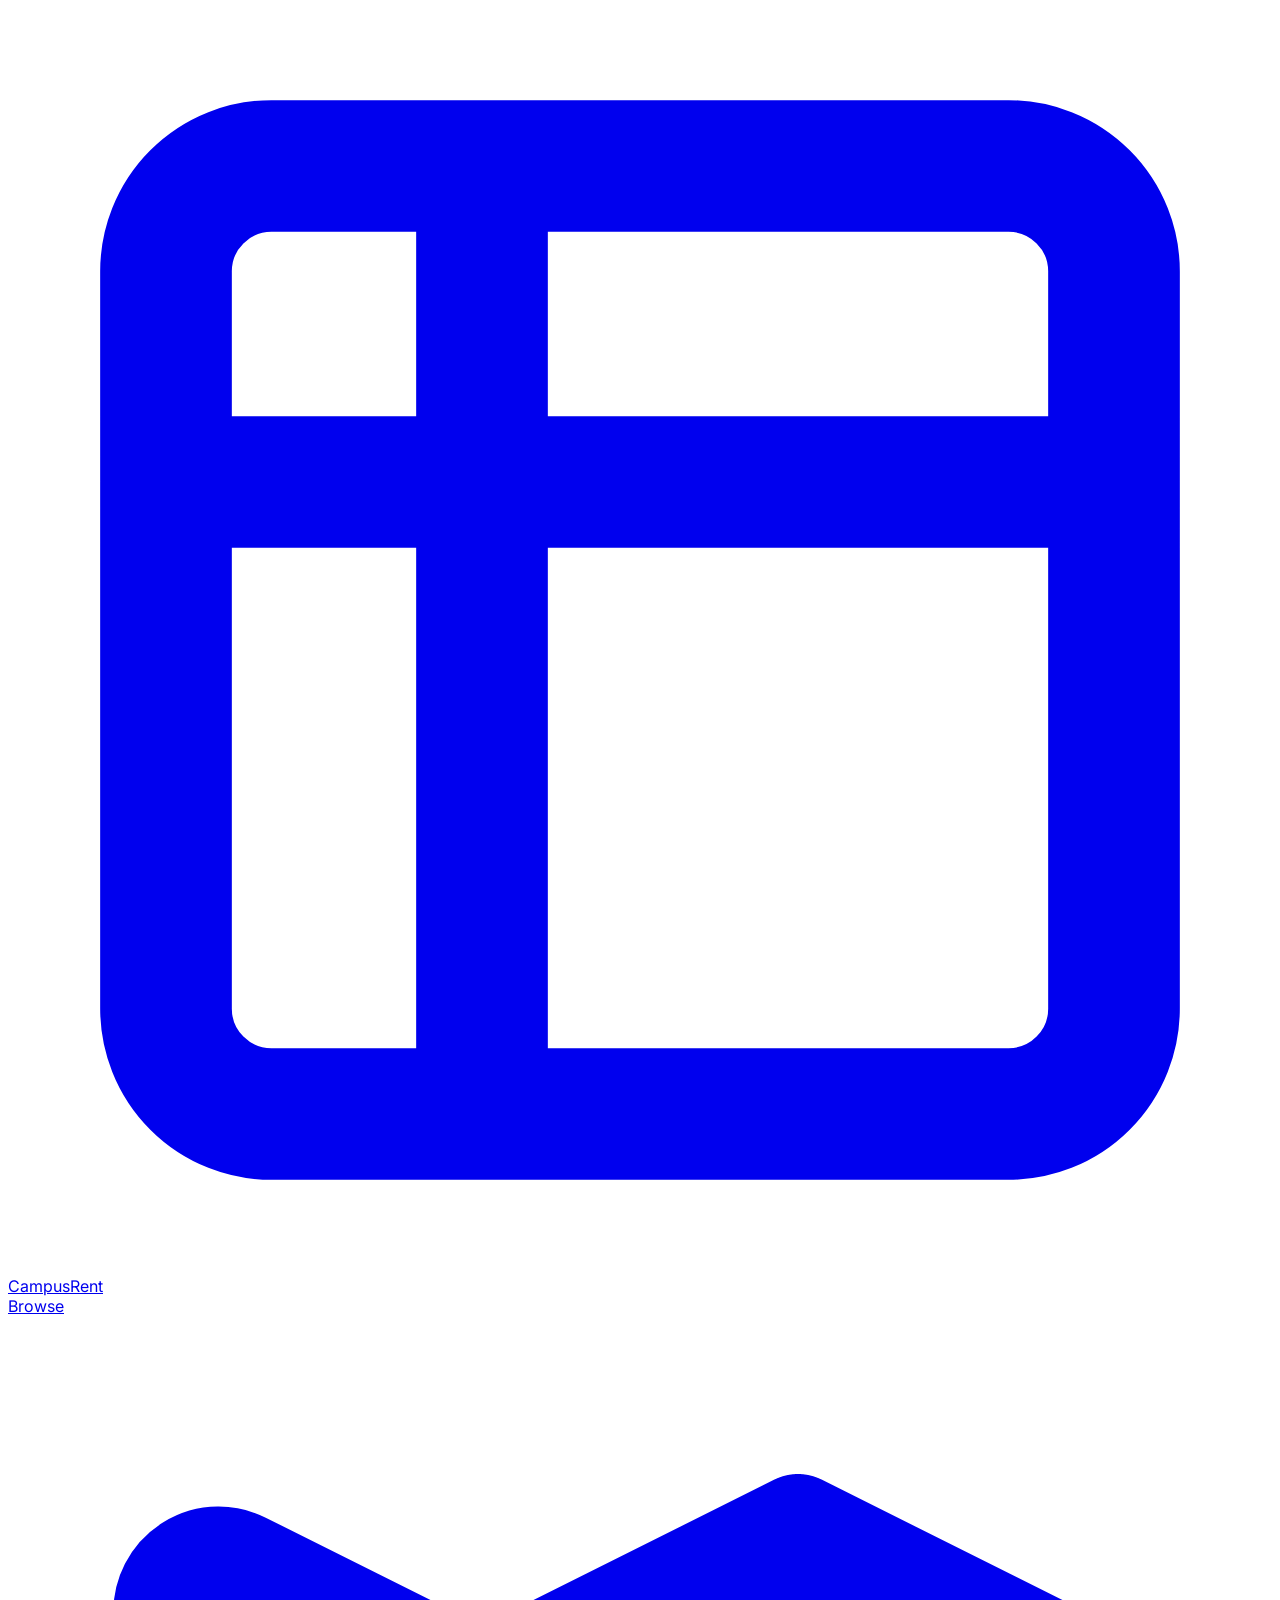
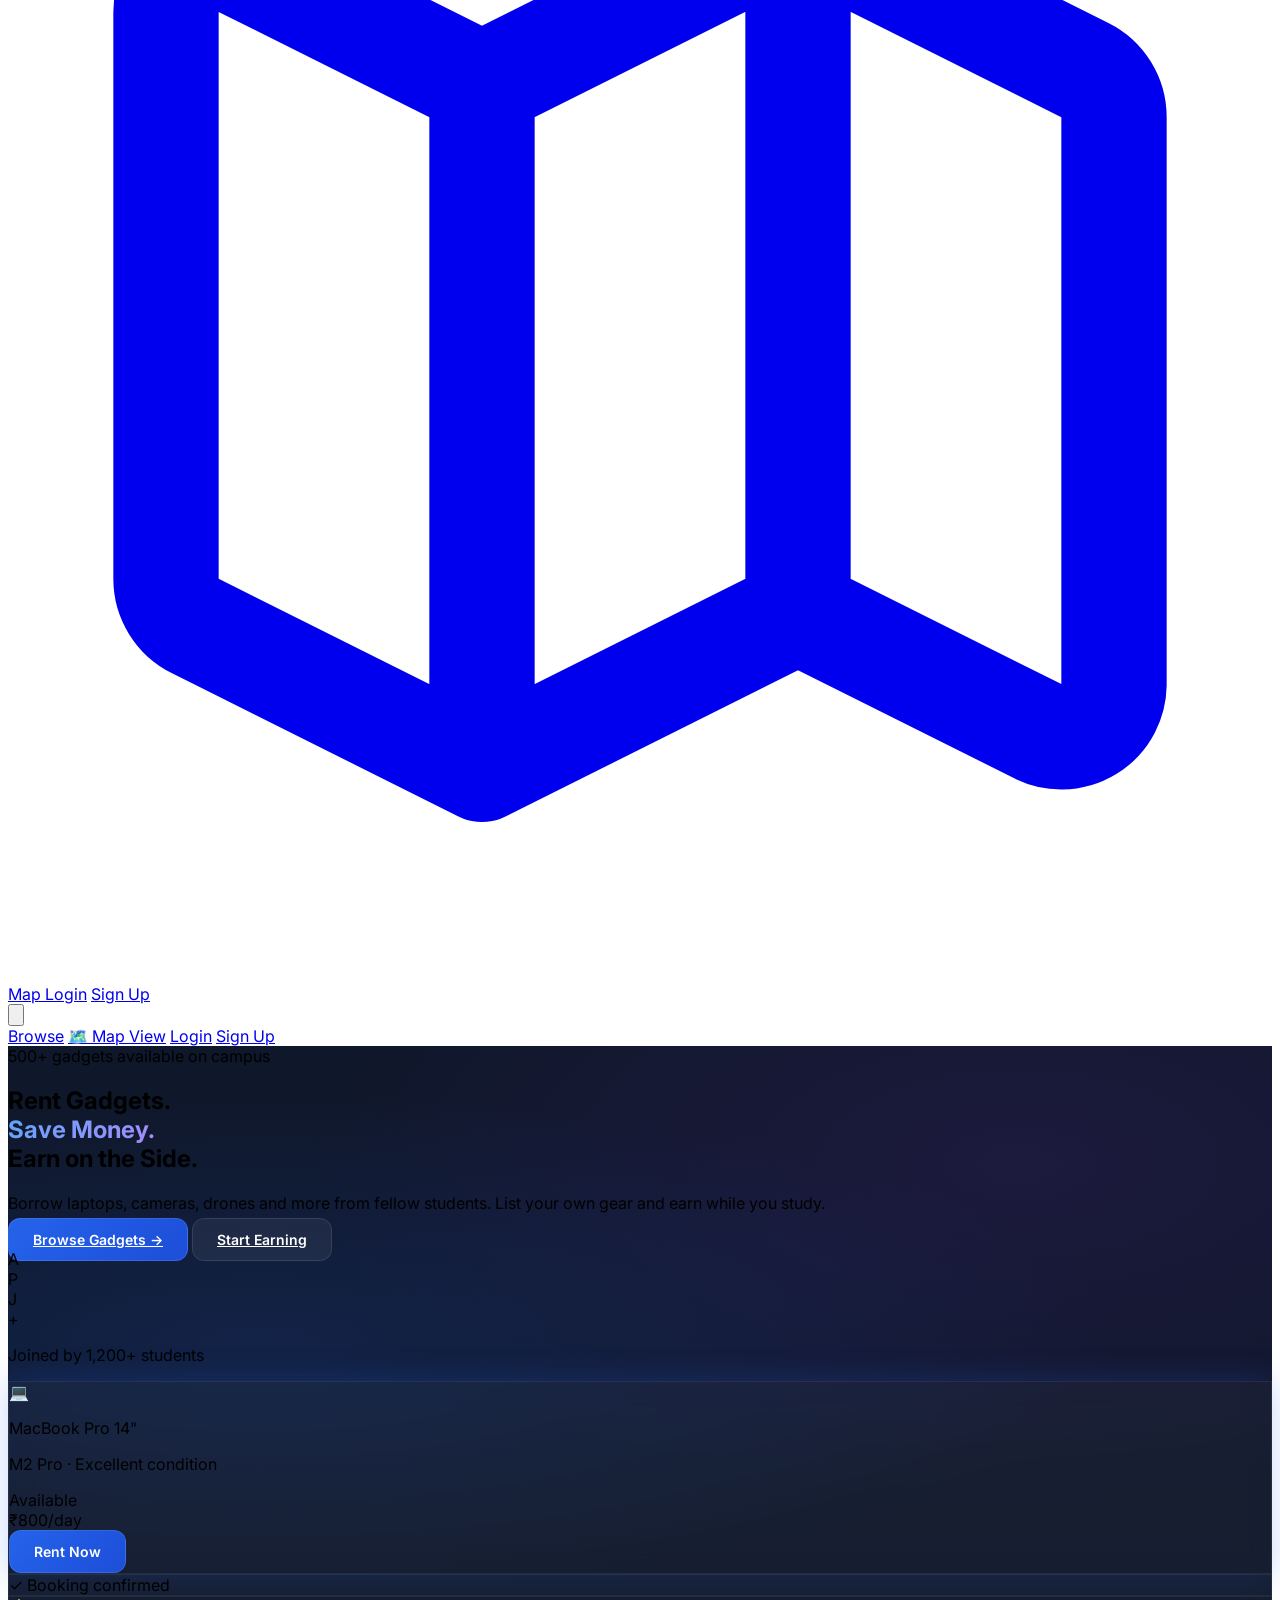
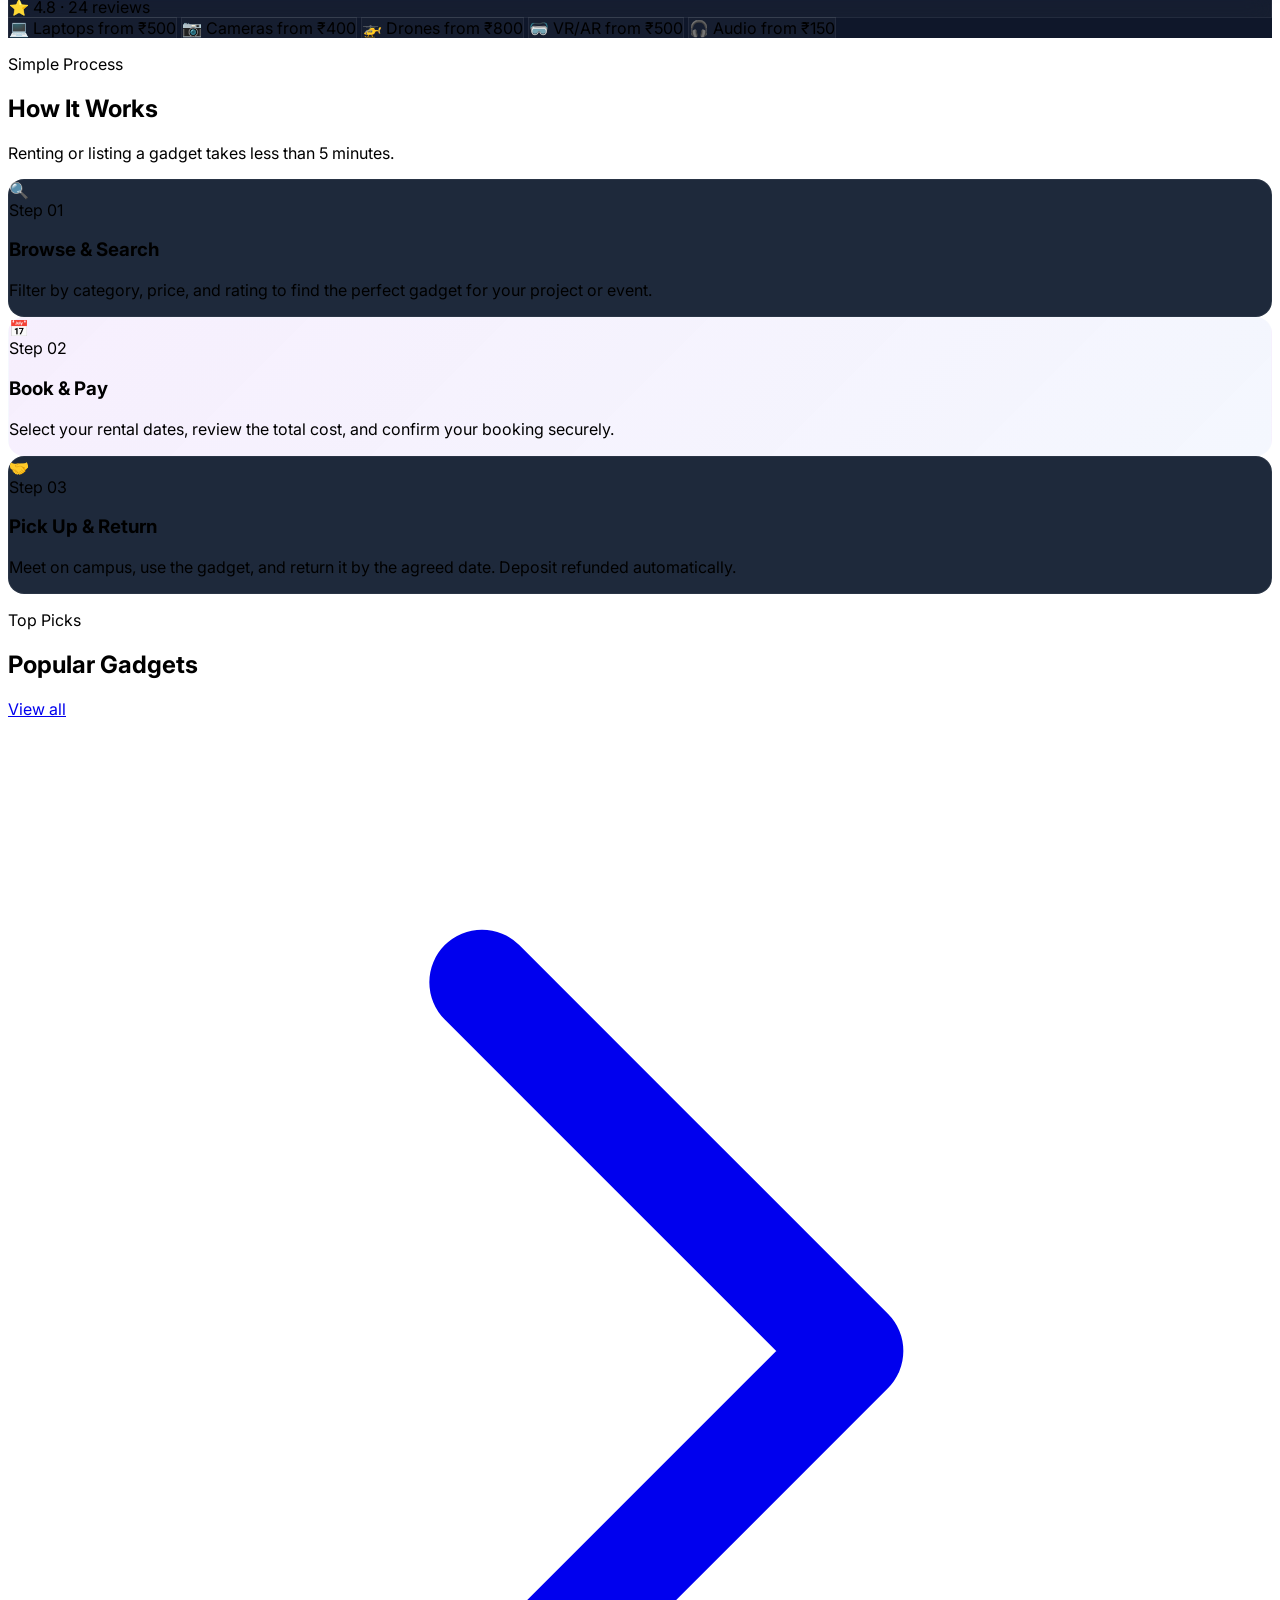
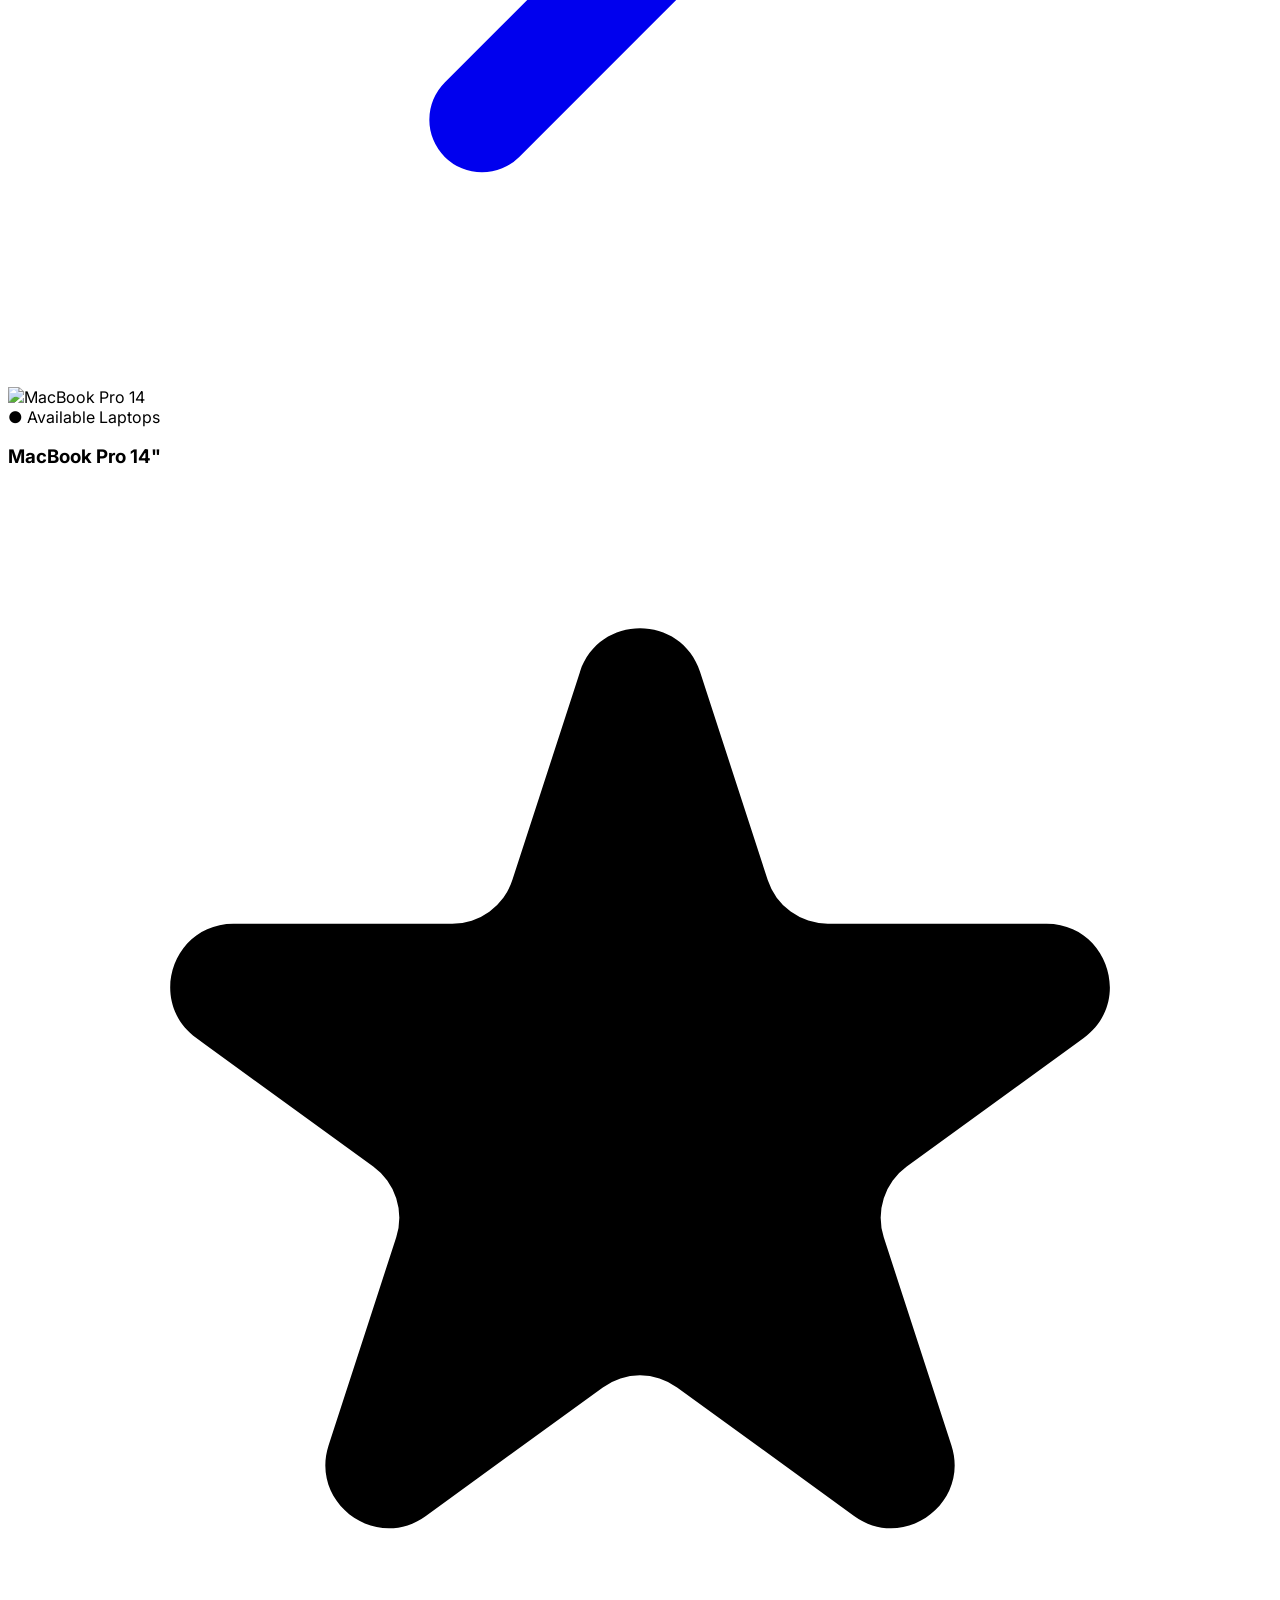
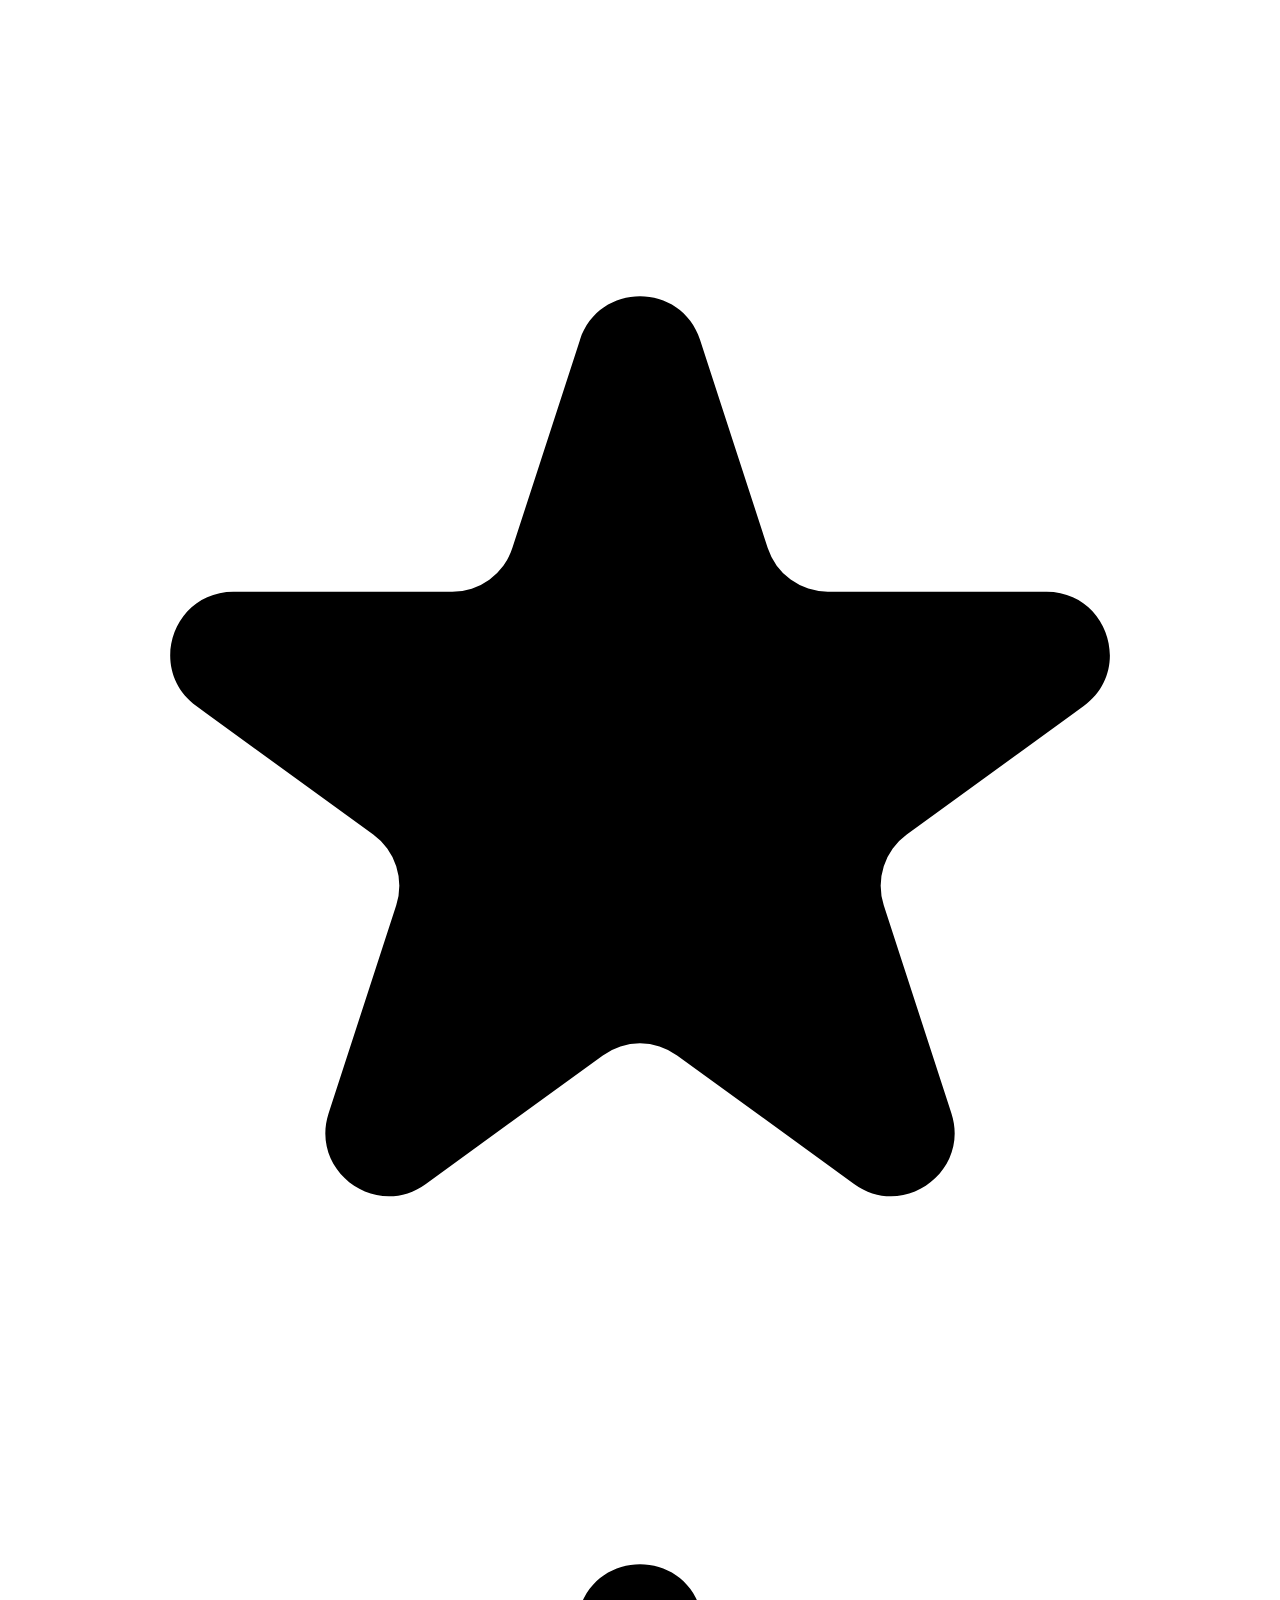
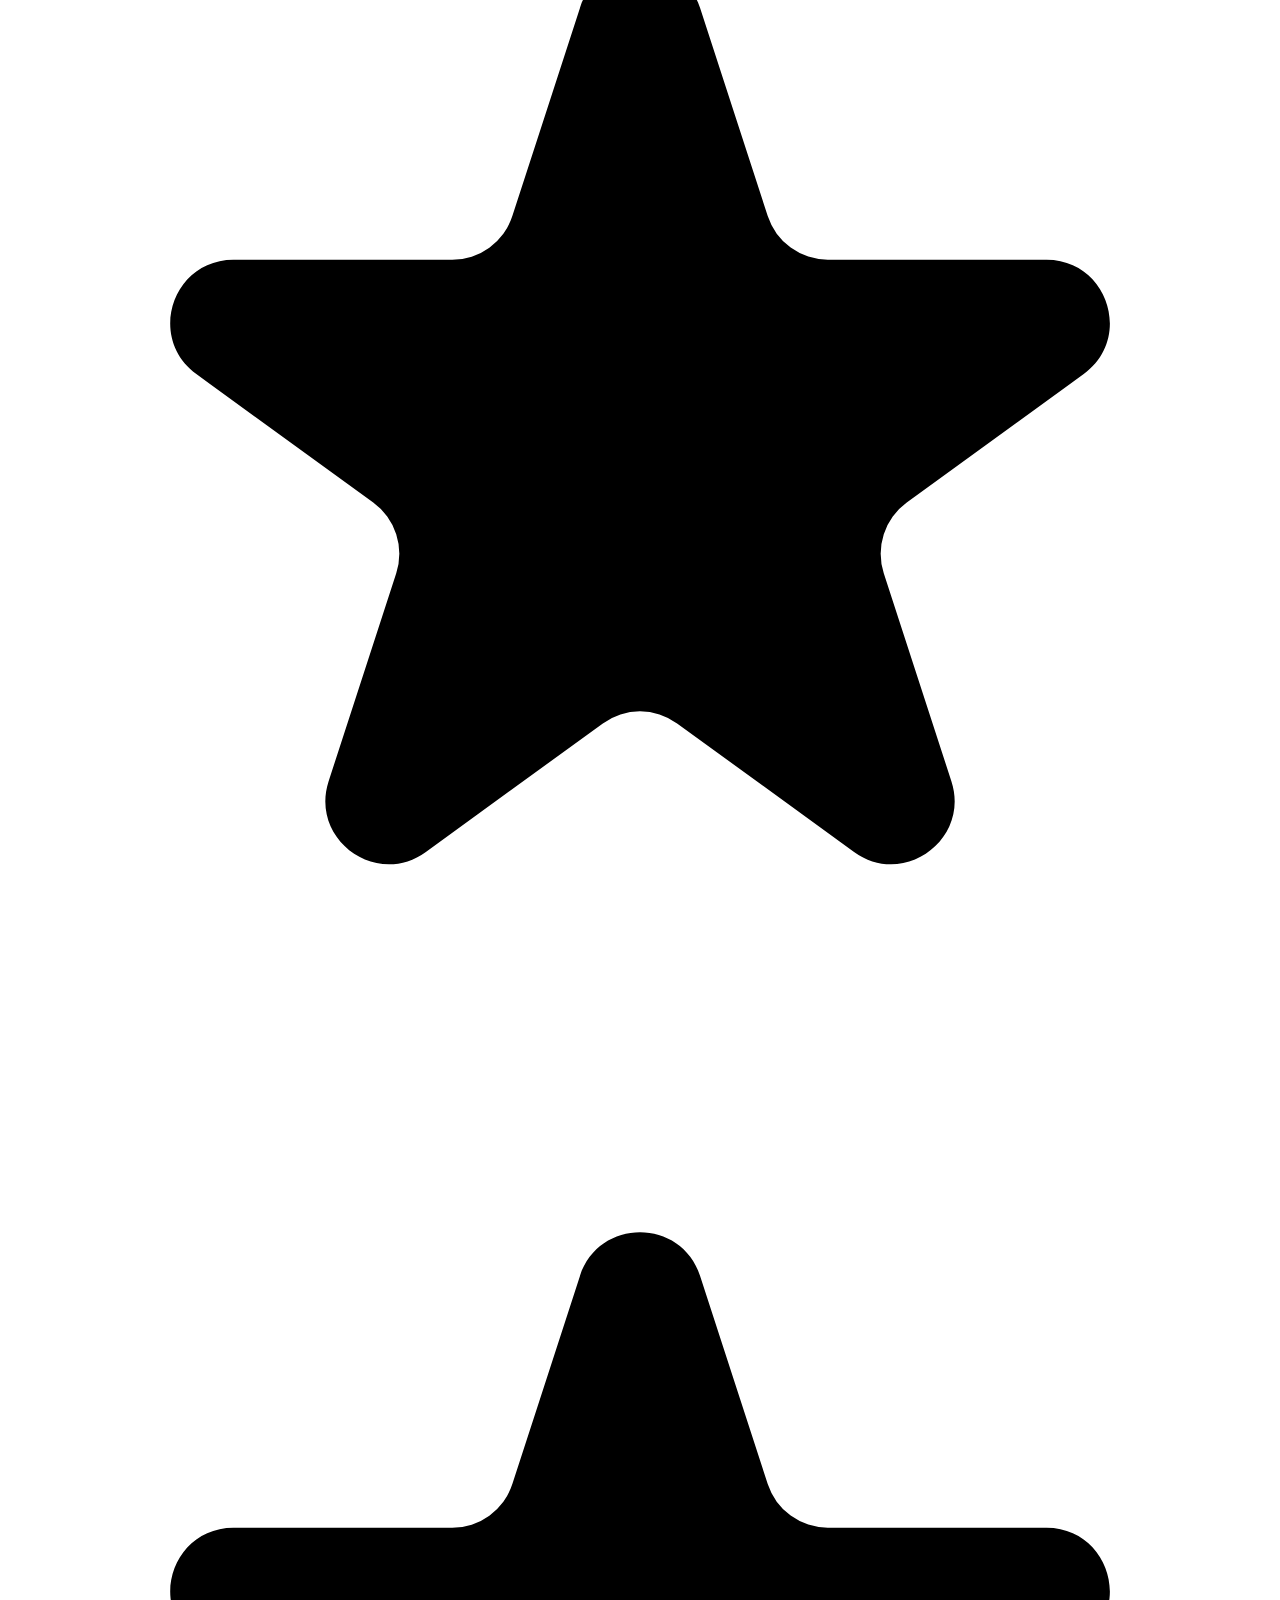
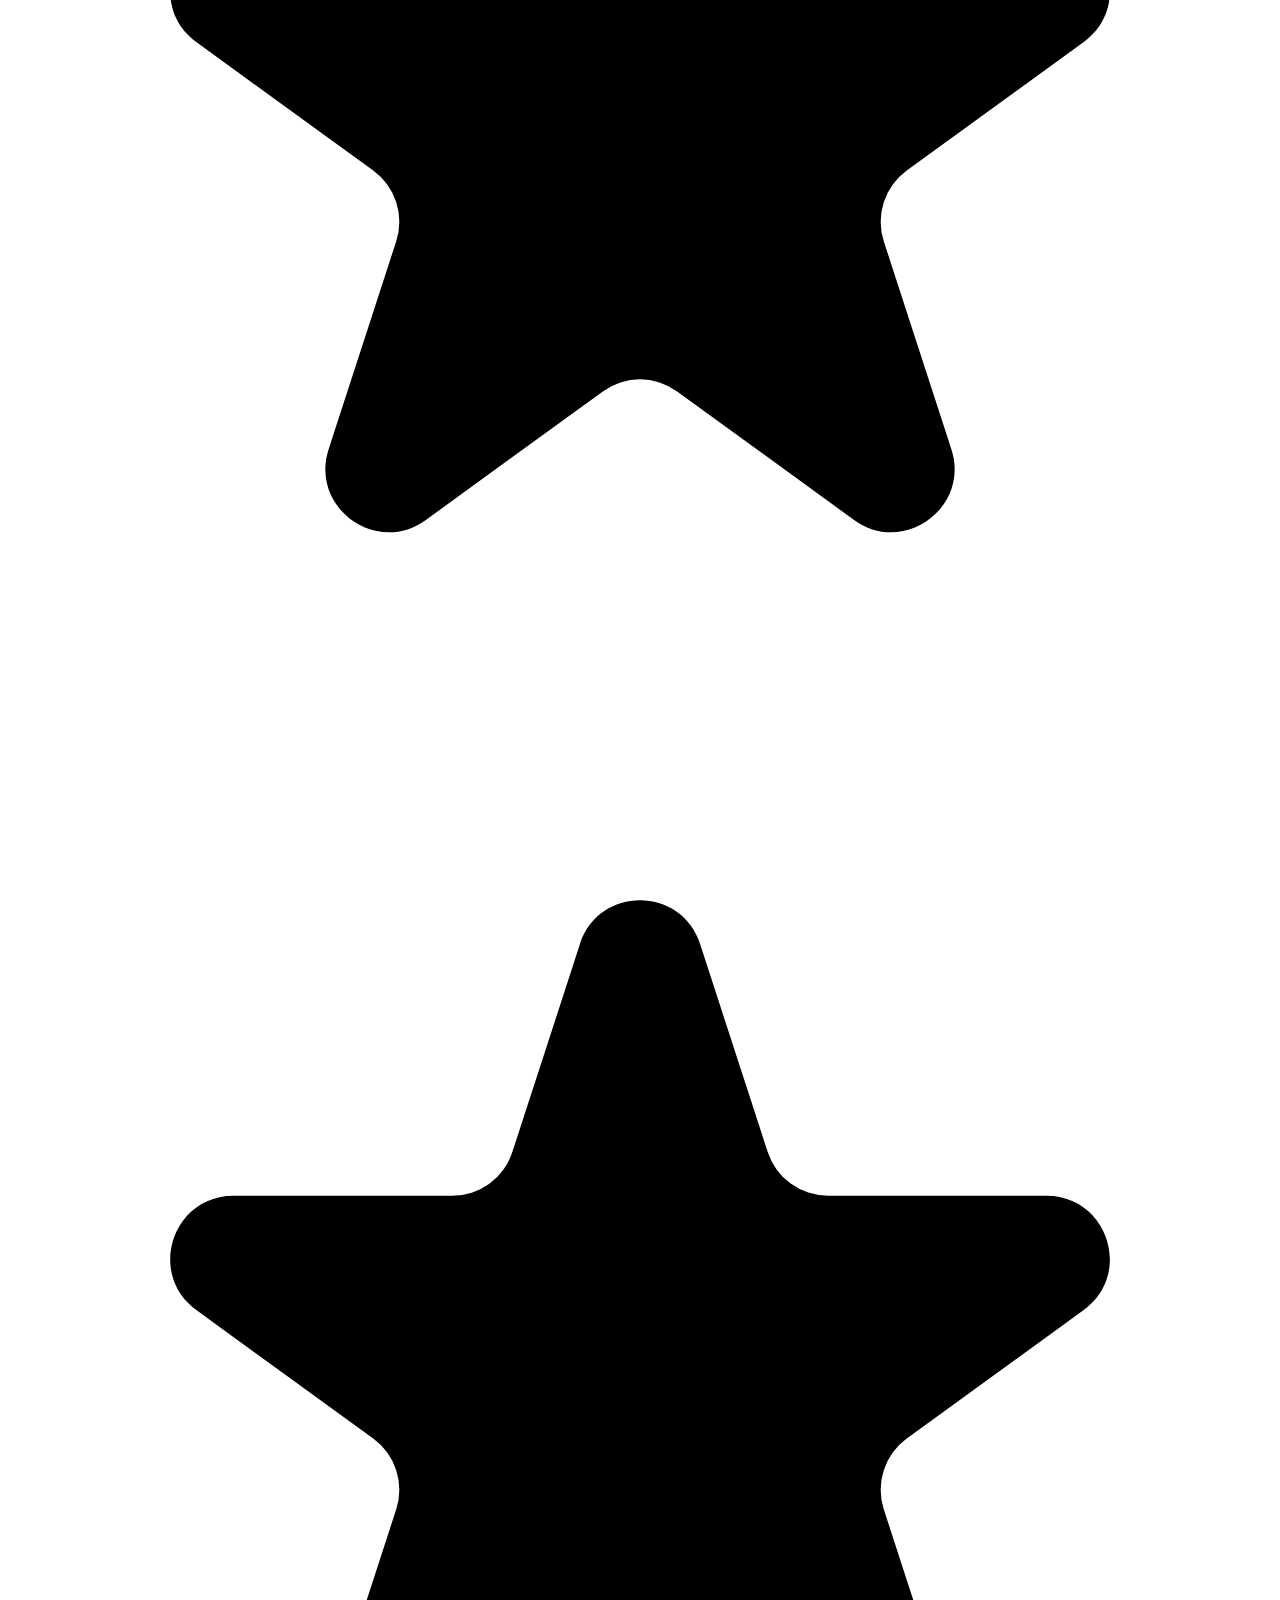
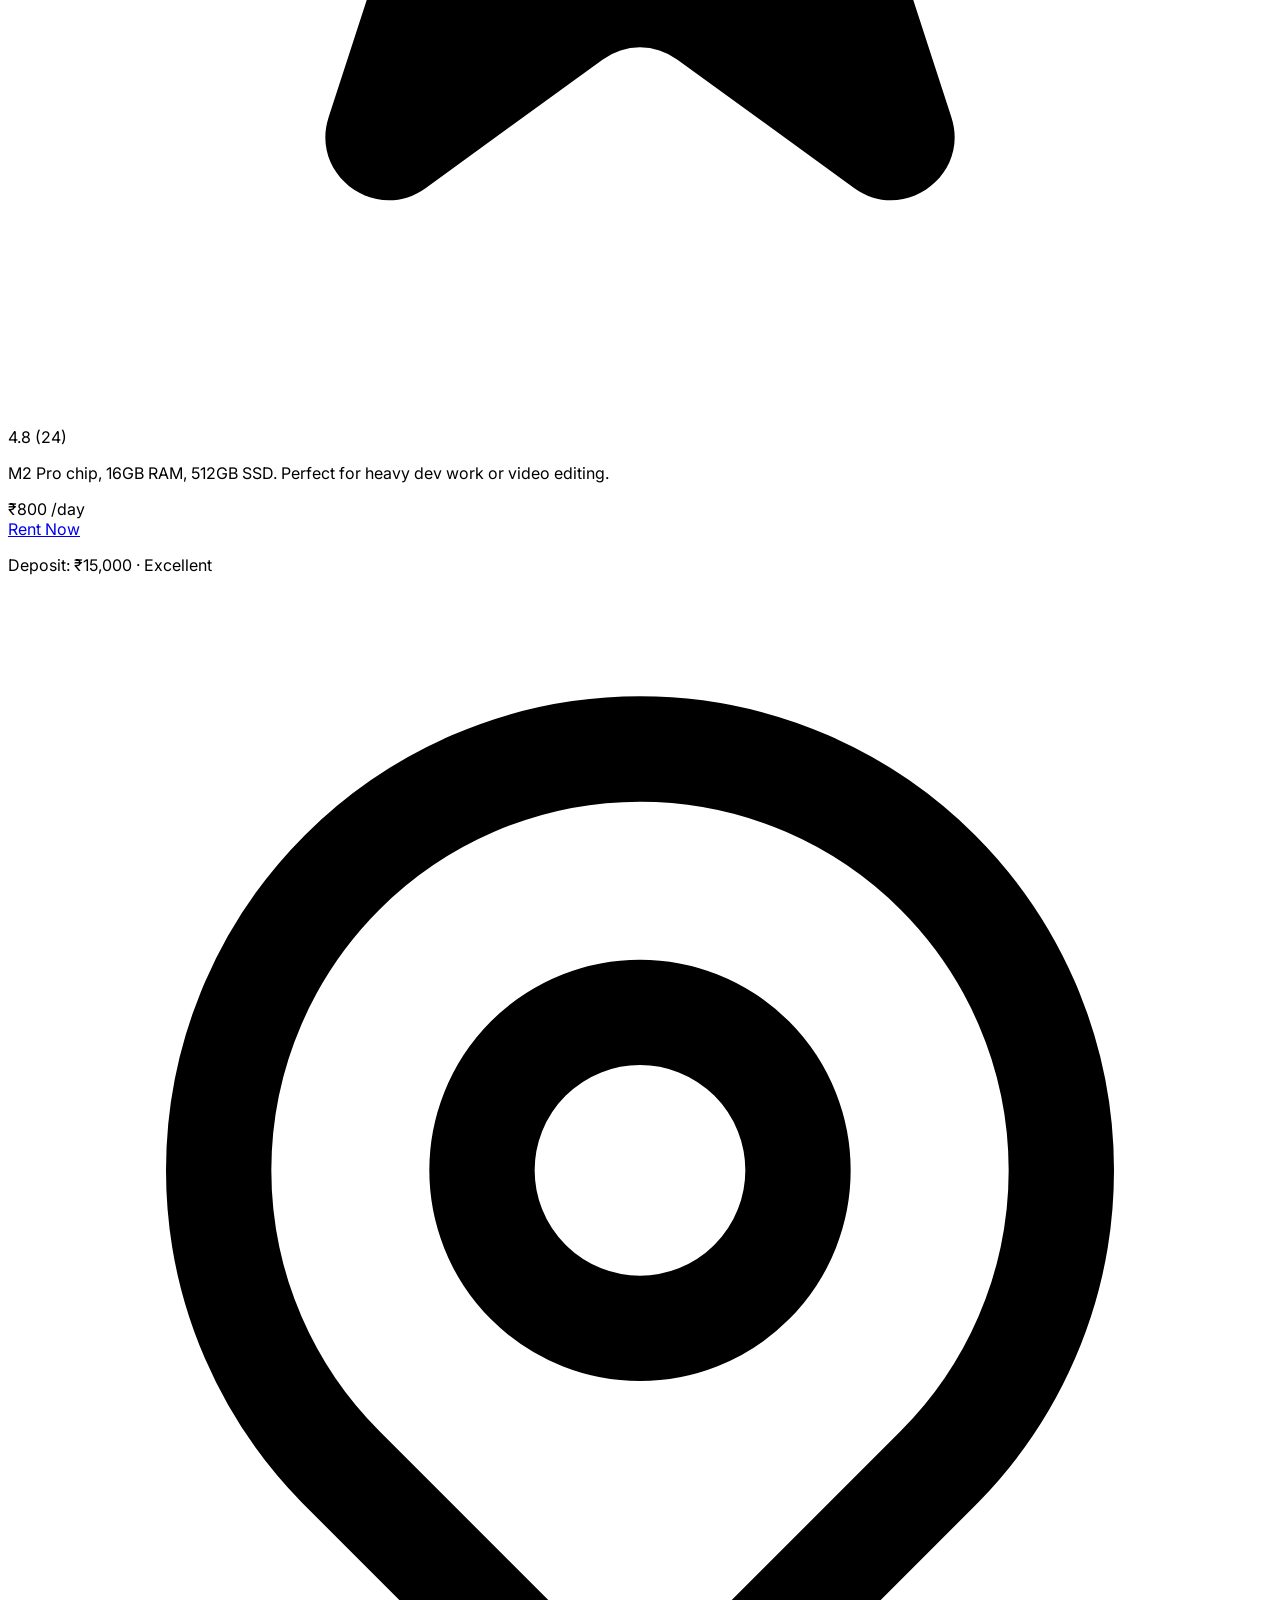
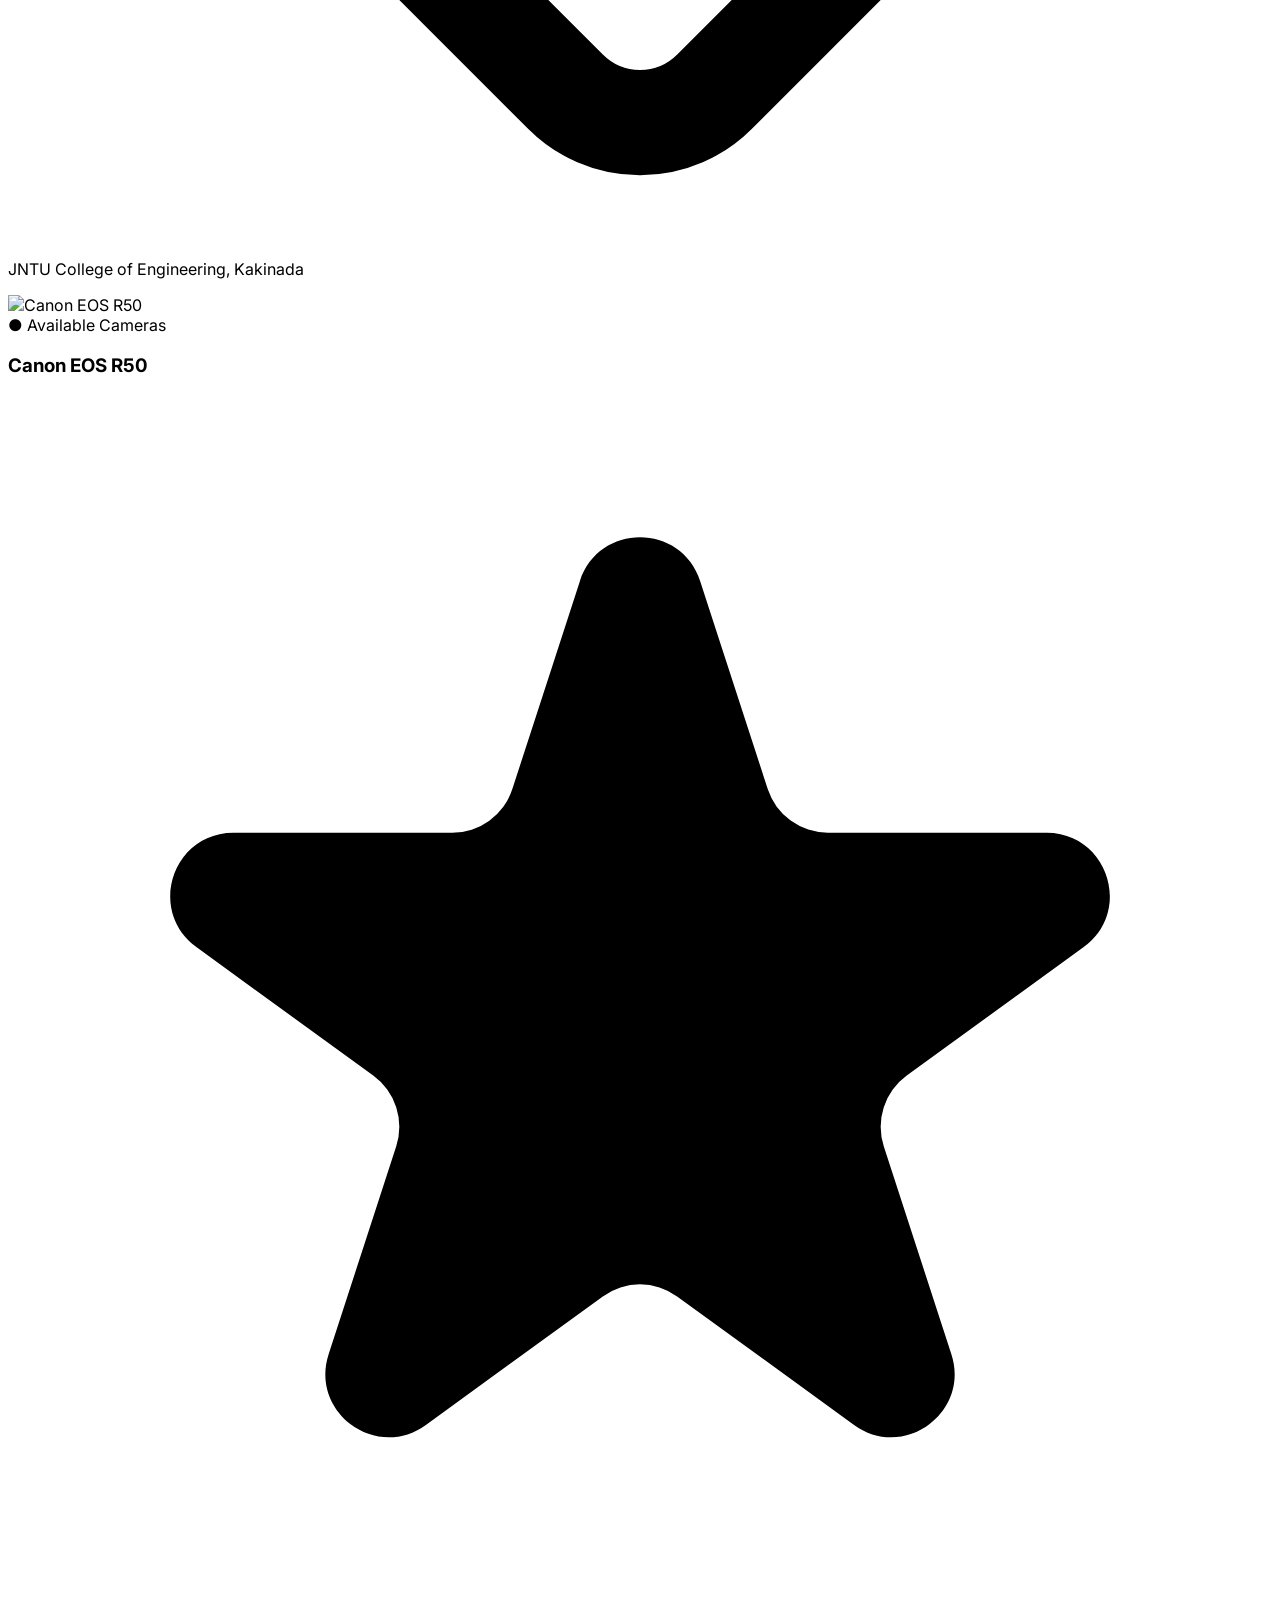
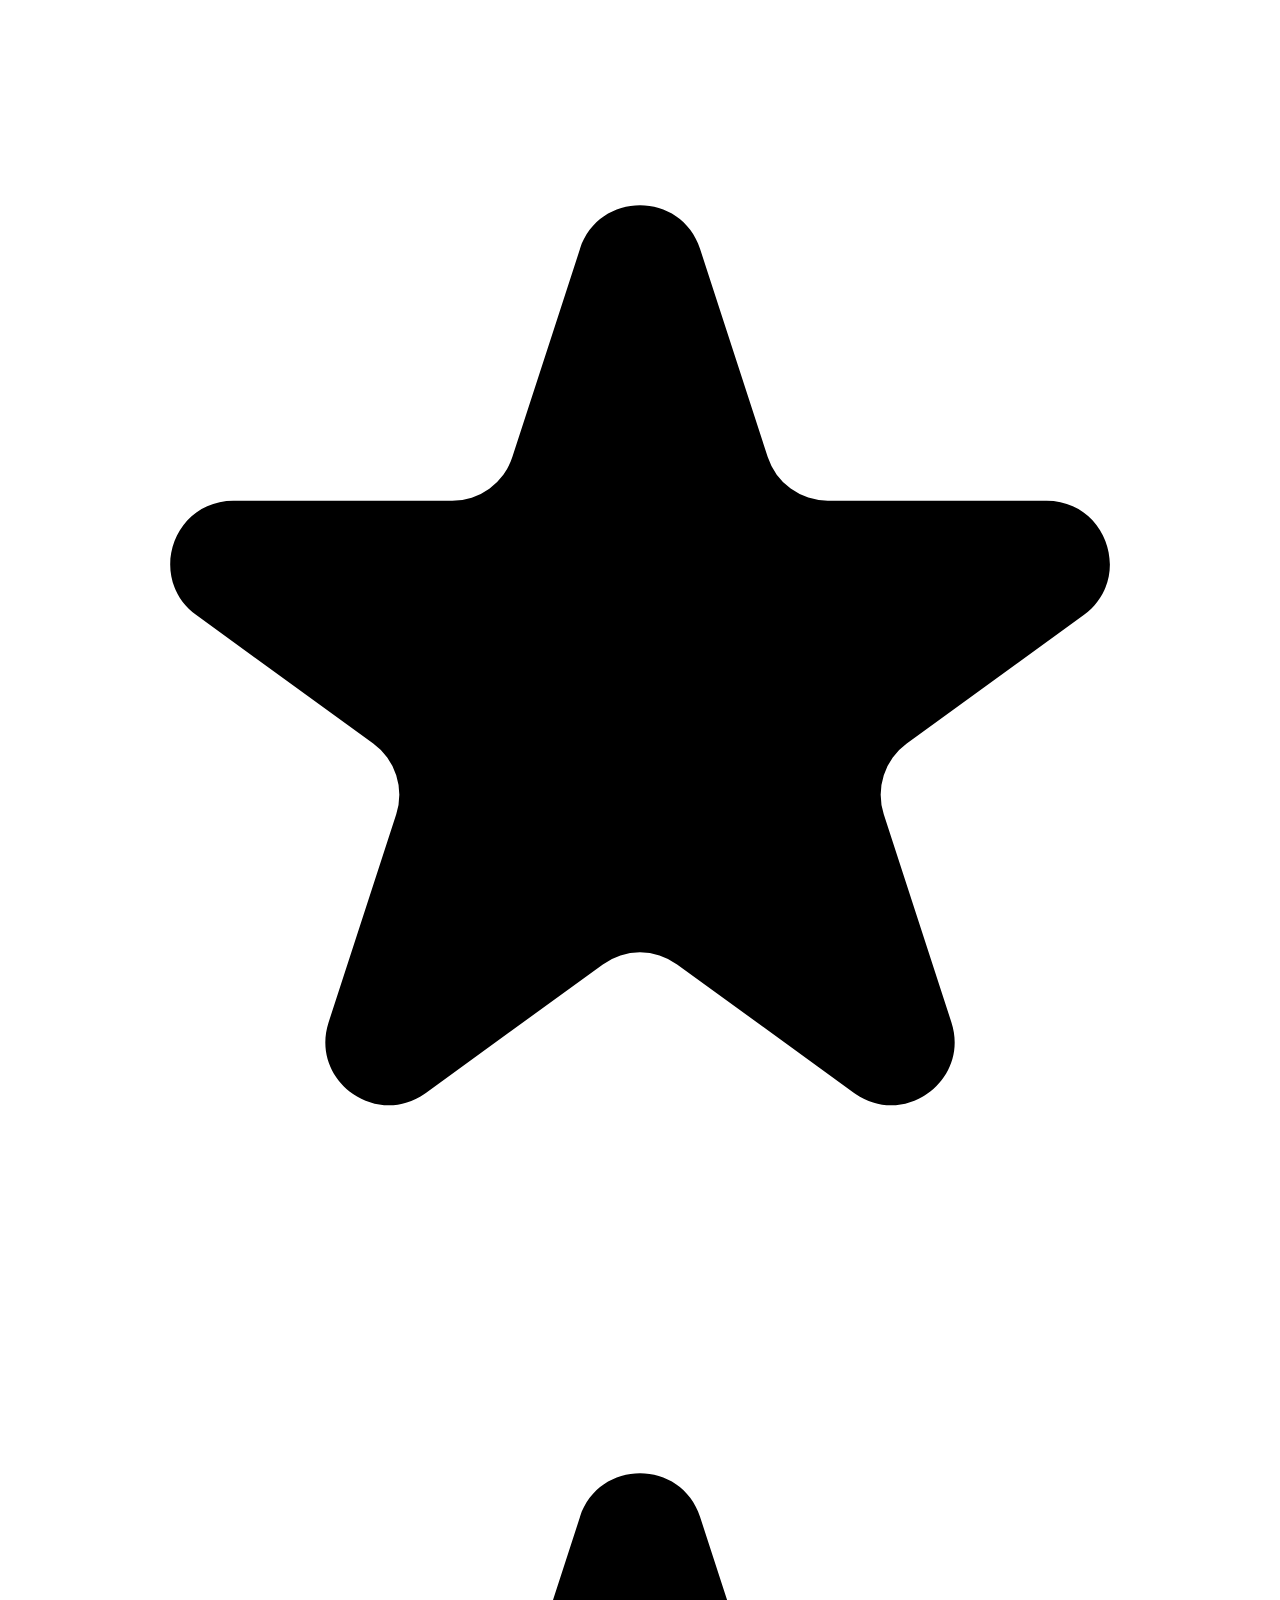
==== commit f5387659: "Remove stats section from landing page" ====
--- a/campus-gadget-rental/index.html
+++ b/campus-gadget-rental/index.html
@@ -109,27 +109,7 @@
         </div>
     </section>
 
-    <!-- ── Stats ──────────────────────────────────────────────────── -->
-    <section class="border-y border-white/5 bg-slate-900/50">
-        <div class="max-w-7xl mx-auto px-4 sm:px-6 lg:px-8 py-12 grid grid-cols-2 md:grid-cols-4 gap-6">
-            <div class="text-center">
-                <p class="text-3xl font-extrabold gradient-text">500+</p>
-                <p class="text-slate-400 text-sm mt-1">Gadgets Listed</p>
-            </div>
-            <div class="text-center">
-                <p class="text-3xl font-extrabold gradient-text">1.2k</p>
-                <p class="text-slate-400 text-sm mt-1">Active Students</p>
-            </div>
-            <div class="text-center">
-                <p class="text-3xl font-extrabold gradient-text">3.8k</p>
-                <p class="text-slate-400 text-sm mt-1">Rentals Completed</p>
-            </div>
-            <div class="text-center">
-                <p class="text-3xl font-extrabold gradient-text">4.8★</p>
-                <p class="text-slate-400 text-sm mt-1">Average Rating</p>
-            </div>
-        </div>
-    </section>
+
 
     <!-- ── How it Works ───────────────────────────────────────────── -->
     <section class="py-24 max-w-7xl mx-auto px-4 sm:px-6 lg:px-8">
